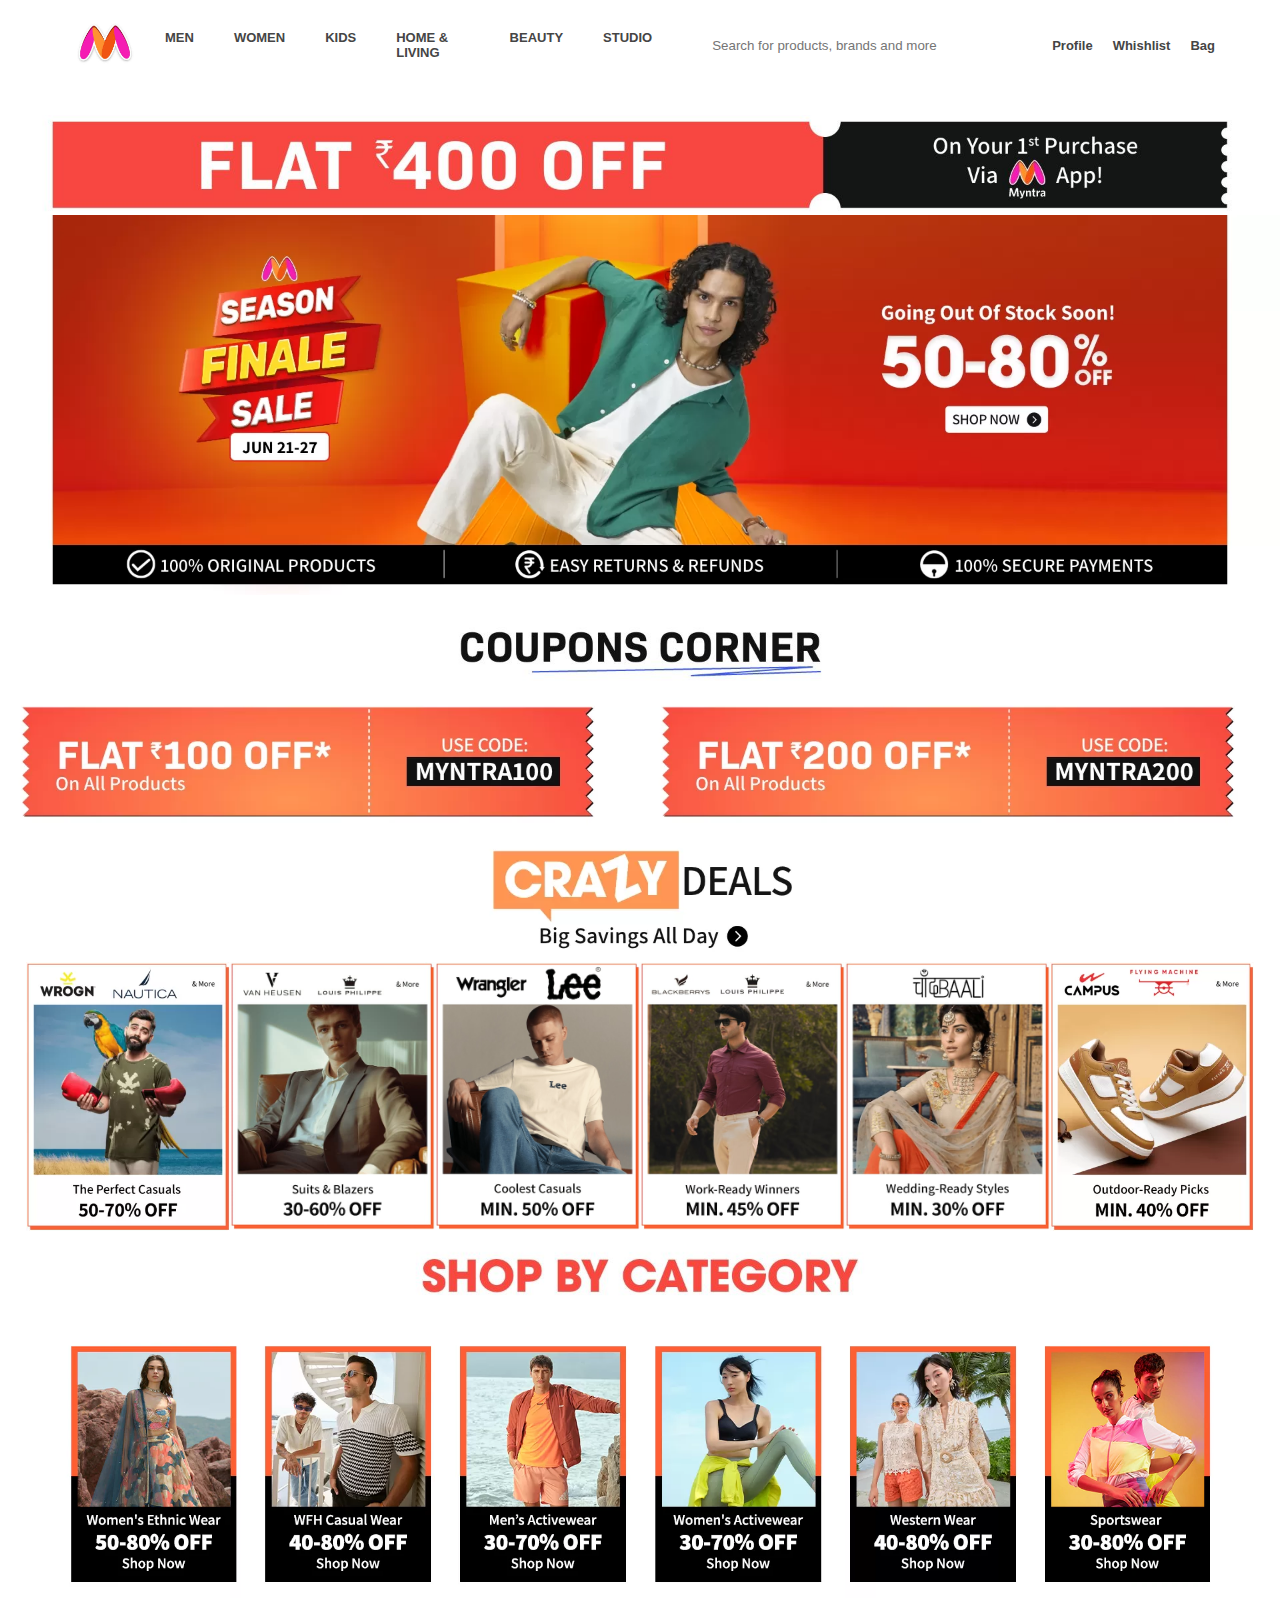
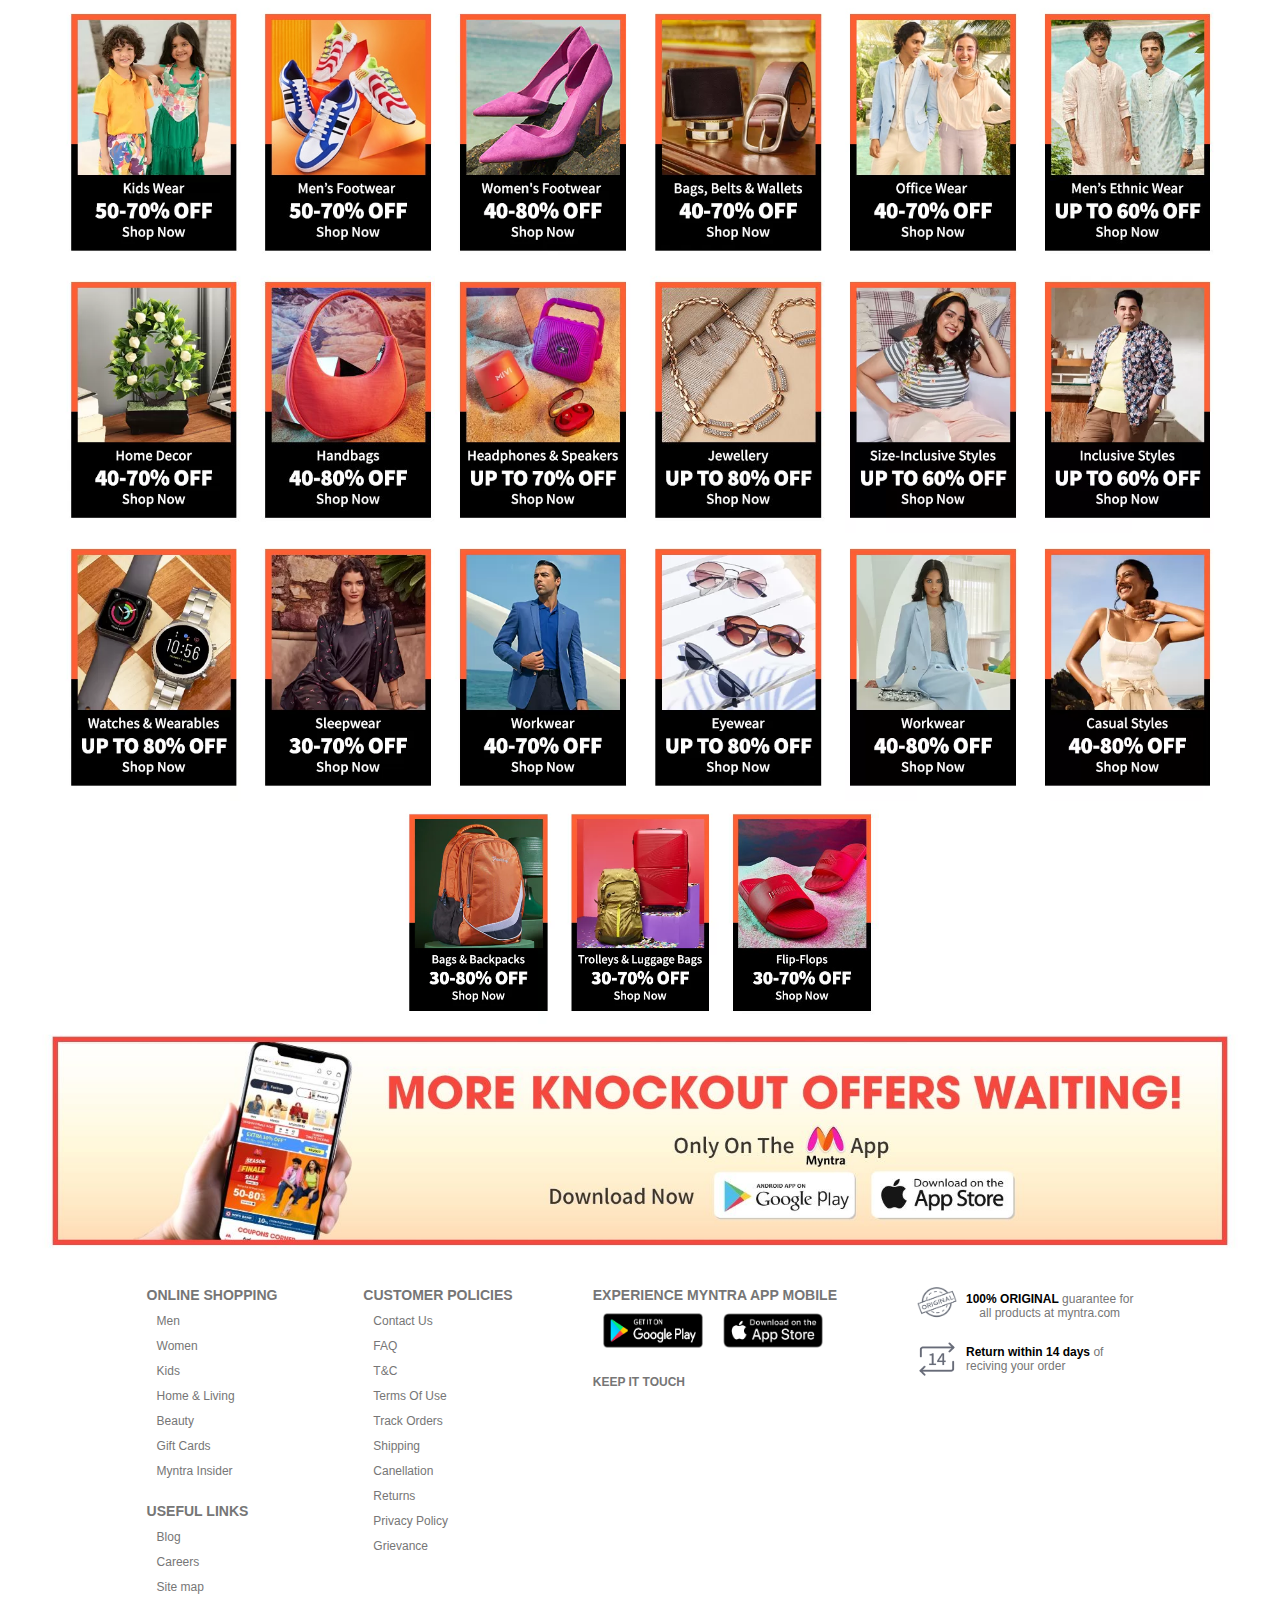
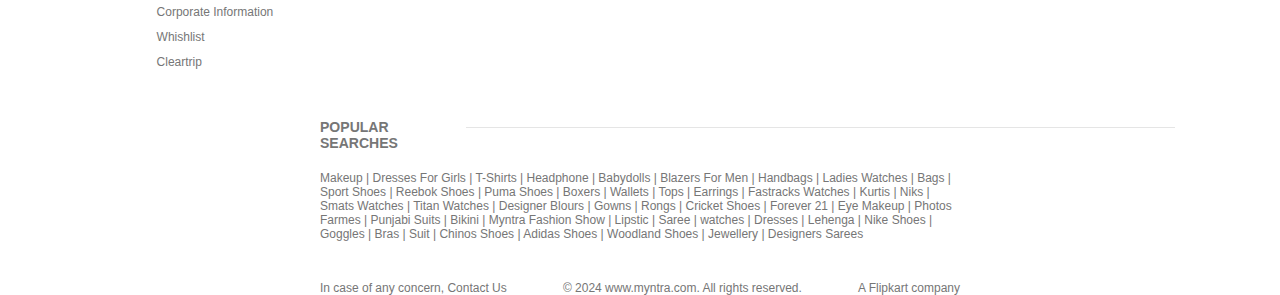
==== index.html @ 192cfa90 "first commit" ====
<html>

<head>
    <title></title>

    <link rel="stylesheet" href="css/style.css" />
    <link rel="stylesheet" href="https://cdnjs.cloudflare.com/ajax/libs/font-awesome/6.5.2/css/all.min.css"
        integrity="sha512-SnH5WK+bZxgPHs44uWIX+LLJAJ9/2PkPKZ5QiAj6Ta86w+fsb2TkcmfRyVX3pBnMFcV7oQPJkl9QevSCWr3W6A=="
        crossorigin="anonymous" referrerpolicy="no-referrer" />
    <style></style>
</head>

<body>
    <div class="main">
        <!-- heading start -->
        <div class="header">
            <div class="myntraicon">
                <img src="images myntra/myntra.jpg" width="60px" />
            </div>
            <div class="nav">
                <ul>
                    <li class="men_option"><a href="index.html">MEN</a>
                        <!-- men option start -->
                        <div class="men_tshirts_option">
                            <div class="men_tshirts_option1">
                            <ul class="option_list1">
                                <li class="size_chart">Topwear</li>
                                <li><a href="man.html">T-shirts</a></li>
                                <li>Casual Shirts</li>
                                <li>Formal Shirts</li>
                                <li>Sweatshiets</li>
                                <li>Sweaters</li>
                                <li>Jackets</li>
                                <li>Blazers & Coats</li>
                                <li>Suits</li>
                                <li>Rain Jackets</li>
                            </ul>

                            <ul class="option_list2">
                                <li class="size_chart">Indian & Festive Wear</li>
                                <li>Kurtas & Kurta Sets</li>
                                <li>Sherwanis</li>
                                <li>Nehru Jackets</li>
                                <li>Dhotis</li>
                            </ul>
                        </div>

                        <div class="men_tshirts_option1">
                            <ul class="option_list1">
                                <li class="size_chart">Bottomwear</li>
                                <li>Jeans</li>
                                <li>Casual Trousers</li>
                                <li>Formal Trousers</li>
                                <li>Shorts</li>
                                <li>Track Pants & Joggers</li>
                            </ul>

                            <ul class="option_list1">
                                <li class="size_chart">Innerwear & Sleepwear</li>
                                <li>Briefs & Trunks</li>
                                <li>Boxers</li>
                                <li>Sleepwear & Loungewear</li>
                                <li>Thermais</li>
                            </ul>
                            <ul class="option_list2">
                                <li class="size_chart">Plus Size</li>
                            </ul>

                        </div>

                        <div class="men_tshirts_option1">
                            <ul class="option_list1">
                                <li class="size_chart">FootWear</li>
                                <li>Casual Shoes</li>
                                <li>Sports hoes</li>
                                <li>Formal Shoes</li>
                                <li>Sneakers</li>
                                <li>Sandals & Floaters</li>
                                <li>Flip Flops</li>
                                <li>Socks</li>
                            </ul>
                            <ul class="option_list2">
                            <li class="size_chart">Personal Care & Grooming</li>
                            <li class="size_chart">Sungtasses & Frames</li>
                            <li class="size_chart">Watches</li>
                        </ul>
                            
                        </div>

                        <div class="men_tshirts_option1">
                            <ul class="option_list1">
                                <li class="size_chart">Sports & Active Wear</li>
                                <li>Sports Shoes</li>
                                <li>Sports Sandals</li>
                                <li>Active T-Shirts</li>
                                <li>Track Pants & Shorts</li>
                                <li>Tracksuits</li>
                                <li>jackets & Sweatshiets</li>
                                <li>Sports Accessories</li>
                                <li>Swimwear</li>
                            </ul>

                            <ul class="option_list2">
                                <li class="size_chart">gadgets</li>
                                <li>Smart Wearalbles</li>
                                <li>Fitness Gadgets</li>
                                <li>Headphone</li>
                                <li>Speakers</li>
                            </ul>
                           
                        </div>
                        <div class="men_tshirts_option1">
                            <ul class="option_list1">
                                <li class="size_chart">Fashion Accessories</li>
                                <li>Wallets</li>
                                <li>Belts</li>
                                <li>Perfumes & Body Mists</li>
                                <li>Trimmers</li>
                                <li>Deodorants</li>
                                <li>Ties,Cufflinks & Pocket Squares</li>
                                <li>Accessory Gift Sets</li>
                                <li>Caps & Hats</li>
                                <li>Mufflers,Scarves & Glovers</li>
                                <li>Phone Cases</li>
                                <li>Rings & Wristwear</li>
                                <li>Helmets</li>
                            </ul>

                            <ul class="option_list2">
                                <li class="size_chart">Bags & Backpacks</li>
                                <li class="size_chart">Luggages & Trollets</li>
                                
                            </ul>
                           
                        </div>

                        </div>





                        <!-- men option end -->

                    </li>
                    <li>WOMEN</li>
                    <li>KIDS</li>
                    <li>HOME & LIVING</li>
                    <li>BEAUTY</li>
                    <li>STUDIO</li>
                </ul>
            </div>
            <div class="search">
                <div><i class="fa-solid fa-magnifying-glass"></i></div>
                <div>
                    <input type="text" placeholder="Search for products, brands and more" />
                </div>
            </div>
            <div class="profile">
                <div>
                    <div><i class="fa-regular fa-user"></i></div>
                    <div>Profile</div>
                </div>
                <div>
                    <div><i class="fa-regular fa-heart"></i></div>
                    <div>Whishlist</div>
                </div>
                <div>
                    <div><i class="fa-solid fa-bag-shopping"></i></div>
                    <div>Bag</div>
                </div>
            </div>
        </div>
        <!-- heading end -->
        <!-- headline start -->
        <div class="headline">

            <img src="images/b70e072d-9110-4256-9724-830b3cab84251718623898350-FLAT-400-Off-on-1st-Purchase-Strip-----7.jpg"
                alt="" width="100%" />


            <img src="image/40d37695-b57b-43ce-a925-d87b74efd3eb1718623745634-DESKTOPMen.webp" alt="" width="100%" />


            <img src="image/\dde45ca3-3735-46e4-847e-815757c0c2d81718179286708-COUPONS-CORNER.jpg" alt=""
                width="100%" />

            <div class="usecode">

                <img src="image/9e451493-fc53-445e-8799-5027c2bf38e41718624179226-MYNTRA100.webp" alt="" width="50%" />

                <img src="image/d52307bd-19fb-430e-858b-05dc98a8896d1718624179250-MYNTRA200.webp" alt="" width="50%" />

            </div>

            <img src="image/faf138ea-7758-4a07-b53b-06cf4efd0fe81718624006349-Crazy-Deals.webp" alt="" width="100%" />
        </div>
        <div class="imgheading">

            <img src="image/96975b25-16c0-48e2-b5cd-fa9a1754cb971717865841970-Wrogn-_nautica.webp" alt="" width="16%" />


            <img src="image/f3b69a2b-bda7-4f4a-bdcd-2ef1e3e6cc7d1718087126250-image_png_1684533839.jpg" alt=""
                width="16%" />

            <img src="image/274fcecc-5ad3-42c3-a86a-25d9fe884dca1717865841506-lee_-_wrangler.jpg" alt="" width="16%" />

            <img src="image/56a13db7-2dca-49ec-996e-92dd4aa6f39a1718087164209-image_png946364045.jpg" alt=""
                width="16%" />

            <img src="image/6da681dc-287a-4939-9a68-3dfb2d8ea6fe1717865842332-chandbaali.jpg" alt="" width="16%" />

            <img src="image/e0bc9822-ab03-495b-b530-bb381b9436df1717865842687-Campus-_Flying_Machine_-_Min_40_off.webp"
                alt="" width="16%" />
        </div>
        <!-- headline end -->
        <!-- category start -->
        <div>
            <img src="image/9cfac75a-bf32-48ee-b1fb-911e7ec967cf1718624006404-Shop-By-Category.jpg" alt=""
                width="100%" />
        </div>
        <!-- category end -->
        <!-- products start -->
        <div class="images_row">



            <img src="image/e08dee2d-0f9b-4fc0-8808-06a422d040801718624757083-Shop-By-Category_HP_02.webp" alt="" />

            <img src="image/8cd106c7-fad6-4fdb-9855-d6d3ac8774231718624757104-Shop-By-Category_HP_03.webp" alt="" />

            <img src="image/59767a44-c969-4ff9-8739-df9d78b4df431718624757126-Shop-By-Category_HP_04.webp" alt="" />

            <img src="image/206a7626-feaa-4e09-9717-8e1095b235031718624757147-Shop-By-Category_HP_05.webp" alt="" />

            <img src="images/0fa78ddd-3776-443c-be34-650fa0fd0bb61718624757168-Shop-By-Category_HP_06.webp" alt="" />

            <img src="images/3c3abd27-1e6f-4890-9d52-51da706f51e81718624757190-Shop-By-Category_HP_07.webp" alt="" />

            <img src="images/ceef51f9-e856-4641-96d3-f8280bc619f61718181892526-Shop-By-Category_HP_14.webp" alt="" />

            <img src="images/3789a7a0-08e8-40a0-9a57-6843d520b9901718181892535-Shop-By-Category_HP_15.jpg" alt="" />

            <img src="images/fba1c8fa-4980-41d7-8eb3-1a079eed2cca1718181892544-Shop-By-Category_HP_16.webp" alt="" />

            <img src="images/142274e6-08c9-4dc7-bf0d-b3254990d1461718181892553-Shop-By-Category_HP_17.webp" alt="" />

            <img src="images/98d6f0a3-51b3-48f8-abd1-139e7f708c0b1718181892562-Shop-By-Category_HP_18.jpg" alt="" />

            <img src="images/cfacbbdd-cc7f-4e02-bd74-51da566fc0fd1718181892571-Shop-By-Category_HP_19 (1).jpg" alt="" />

            <img src="images/8d7d92de-0d7d-46e0-9e25-9c654de6f4531718181892580-Shop-By-Category_HP_20.webp" alt="" />

            <img src="images/e2c3175f-a038-43c5-b331-03821bb0b6c51718181892589-Shop-By-Category_HP_21.jpg" alt="" />

            <img src="images/437660bc-7404-4b9c-aba8-4d7cd6542ede1718181892598-Shop-By-Category_HP_22.webp" alt="" />

            <img src="images/fafaaeb2-1d13-43eb-be9c-7ada7b93e63b1718181892608-Shop-By-Category_HP_23.jpg" alt="" />

            <img src="images/4c695de4-21ee-4d14-a525-f1be0cf09f7e1718181892617-Shop-By-Category_HP_24.webp" alt="" />

            <img src="images/3836ebce-963e-4ac5-8d98-7c6667faca701718181892626-Shop-By-Category_HP_25.webp" alt="" />

            <img src="images/9d73d774-0d8f-46cb-9099-45f1e881bd541718181892635-Shop-By-Category_HP_26.webp" alt="" />

            <img src="images/7f4f1305-da0f-440b-b6b5-ea448849b02b1718181892644-Shop-By-Category_HP_27.webp" alt="" />

            <img src="images/8e037788-54a8-4b9f-865a-f5ec60f80c191718181892653-Shop-By-Category_HP_28.webp" alt="" />

            <img src="images/bf3e5d72-02ed-4d05-9522-e9a61c2d679c1718181892661-Shop-By-Category_HP_29.webp" alt="" />

            <img src="images/9fbeb13b-42a9-4397-ab80-08bb15a7b81e1718181892670-Shop-By-Category_HP_30.webp" alt="" />

            <img src="images/2f7d9855-fcaf-40e6-8374-3d25f2255a0f1718181892679-Shop-By-Category_HP_31.webp" alt="" />

            <img src="images/3e58f925-b8bc-4fd9-9d0d-961dd3ea6b791718181892697-Shop-By-Category_HP_33.webp" alt="" />

            <img src="images/eade9d9e-bf96-4f3a-a332-47f6574fd1b51718181892706-Shop-By-Category_HP_34.webp" alt="" />

            <img src="images/34bde0fe-9de8-477d-8942-77430bc47e991718181892716-Shop-By-Category_HP_35.jpg" alt="" />

        </div>
        <!-- products end -->
        <div>
            <img src="images/cbfd5519-695b-425f-baf2-1a318e5b75121718623628347-App-Install-Banner.jpg" alt=""
                width="100%" />
        </div>
        <!-- ditels start -->
        <div class="ditels">
            <div class="shopping">
                <div>
                    <h3>
                        ONLINE SHOPPING
                    </h3>
                </div>
                <div>
                    <ul>
                        <li>Men</li>
                        <li>Women</li>
                        <li>Kids</li>
                        <li>Home & Living</li>
                        <li>Beauty</li>
                        <li>Gift Cards</li>
                        <li>Myntra Insider</li>
                    </ul>
                </div>
                <div class="link">
                    <div>
                        <h3>
                            USEFUL LINKS
                        </h3>
                    </div>
                    <div>
                        <ul>
                            <li>Blog</li>
                            <li>Careers</li>
                            <li>Site map</li>
                            <li>Corporate Information</li>
                            <li>Whishlist</li>
                            <li>Cleartrip</li>
                        </ul>
                    </div>
                </div>
            </div>
            <div class="Policy">
                <div>
                    <h3>
                        CUSTOMER POLICIES
                    </h3>
                </div>
                <div>
                    <ul>
                        <li>Contact Us</li>
                        <li>FAQ</li>
                        <li>T&C</li>
                        <li>Terms Of Use</li>
                        <li>Track Orders</li>
                        <li>Shipping</li>
                        <li>Canellation</li>
                        <li>Returns</li>
                        <li>Privacy Policy</li>
                        <li>Grievance</li>
                    </ul>
                </div>
            </div>
            <div class="app">
                <div>
                    <h3>
                        EXPERIENCE MYNTRA APP MOBILE
                    </h3>
                </div>
                <div class="appstore">
                    <div><img src="images/80cc455a-92d2-4b5c-a038-7da0d92af33f1539674178924-google_play (1).png" alt="">
                    </div>
                    <div><img src="images/bc5e11ad-0250-420a-ac71-115a57ca35d51539674178941-apple_store (1).png" alt="">
                    </div>
                </div>
                <div class="icon">
                    <div>KEEP IT TOUCH</div>
                    <div>
                        <i class="fa-brands fa-facebook" style="font-size: 20px;"></i>
                        <i class="fa-brands fa-twitter" style="font-size: 20px;"></i>
                        <i class="fa-brands fa-youtube" style="font-size: 20px;"></i>
                        <i class="fa-brands fa-instagram" style="font-size: 20px;"></i>
                    </div>
                </div>
            </div>
            <div>
                <div class="original">
                    <div><img src="menimage/6c3306ca-1efa-4a27-8769-3b69d16948741574602902452-original.png" alt="" width="40px"></div>
                    <div class="text">
                        <b>100% ORIGINAL</b> guarantee for <br>all products at myntra.com 
                    </div>
                </div>
                <div class="return">
                    <div><img src="menimage/becb1b16-86cc-4e78-bdc7-7801c17947831684737106127-Return-Window-image.png" alt="" width="40px"></div>
                    <div class="text">
                        <b>Return within 14 days</b> of <br>reciving your order
                    </div>
                </div>
            </div>
        </div> 
  
        <div class="popular">
            <div class="popularsearch">
                <div>
                <h3 >
                    POPULAR SEARCHES
                </h3>
            </div>
            <div class="line"></div>
            </div>
            <div>
                Makeup | Dresses For Girls | T-Shirts | Headphone | Babydolls | Blazers For Men | Handbags | Ladies Watches | Bags | Sport Shoes | Reebok Shoes | Puma Shoes | Boxers | Wallets | Tops | Earrings | Fastracks Watches | Kurtis | Niks | Smats Watches | 
                Titan Watches | Designer Blours | Gowns | Rongs | Cricket Shoes | Forever 21 | Eye Makeup | Photos Farmes | Punjabi Suits | Bikini | Myntra Fashion Show | Lipstic | Saree |  watches | Dresses  | Lehenga | Nike Shoes | Goggles | Bras | Suit | Chinos Shoes | Adidas Shoes | Woodland Shoes | Jewellery | Designers Sarees  
            </div>
            <div class="flipkart">
               <div>In case of any concern, Contact Us</div>
               <div> © 2024 www.myntra.com. All rights reserved.</div>
               <div>  A Flipkart company</div>
            </div>
        </div>
              <!-- ditels end -->
    </div>
</body>

</html>
---- css/style.css ----
* {
  margin: 0px;
  padding: 0px;
  box-sizing: border-box;
  font-family: "Roboto", sans-serif;
}
a {
  text-decoration: none;
  color: inherit;
}
body {
  background-color: white;
  cursor: pointer;
}
.header {
  width: 100%;
  background-color: white;
  padding: 15px 65px 10px 75px ;
  display: flex;
  justify-content: space-between;
  gap: 30px;
  align-items: center;
  position: sticky;
  z-index: 1;
  top: 0px;
  left: 0px;
}
.nav>ul{
    display: flex;
    list-style: none;
    gap: 40px;
    font-weight: 700;
    font-size: 13px;
    color: rgb(69, 69, 69);
}

.search{
    display: flex;
    width: 30%;
}
.search div{
    margin: 10px;
}
.search input{
    width: 300px;
    border: none;
    outline: none;
}
.profile{
    display: flex;
    text-align: center;
    gap: 20px;
    font-size: 13px;
    color: rgb(69, 69, 69);
}
.profile div{
    font-weight: 700;
}
.headline{
    margin-top: 30px;
}
.usecode{
    display: flex;
    width: 100%;
}


.imgheading{
    display: flex;
    justify-content: center;
    width: 100%;

}
.imgheading img{
    height: 100%;
    transition: 1s;
}
.images_row{
    width: 100%;
    display: flex;
    justify-content: center;
    flex-wrap: wrap;
}
.images_row img{
    width: 16%;
}

 .ditels{
    width: 100%;
    display: flex;
    text-align: left;
    flex-wrap: wrap;
    justify-content: center;
    gap: 80px;
    padding-top: 30px;
    color:rgb(118, 118, 118);
    font-size: 12px;
}  
 .ditels ul li{
    list-style: none;
    padding-top: 1px;
}
  .shopping li{
    margin: 10px;

} 
 .link{
    margin-top: 25px;
} 
 .policy li{
    margin: 10px;
     
}
.appstore{
    width: 230px;
    display: flex;
    justify-content: space-evenly;
}
  .appstore img{
    width: 100px;
    height: 35px;
    margin: 10px;
    justify-content: space-evenly;
    transition: 1s;
} 
 .icon{
    padding-top: 10px;
    font-weight: 600;
}
.icon div{
    padding-top: 7px;
}
.icon i{
    padding-left: 5px;
}
.original{
    display: flex;
    text-align: center;
}
.return{
    display: flex;
    padding-top: 20px;
}
.text{
    padding: 5px 0px 0px 9px ;
}
.text b{
    font-weight: 800;
    color: black;
}
.popular{
    width: 50%;
    display: flex;
    text-align: left;
    flex-wrap: wrap;
    color:rgb(118, 118, 118);
    font-size: 12px;
    margin: auto;
}
.popular div{
    padding-top: 20px;
}
.popularsearch{
    display: flex;
}
.line{
    width: 770px;
    border-top: 1px solid rgb(229, 229, 229);
    position: relative;
    top: 28px;
    left: 7px;
}
.flipkart{
    width: 100%;
    display: flex;
    justify-content: space-between;
}
.middleheader{
  width: 83%;
  margin: auto;
 padding-top: 10px;
 font-size: 12px;
 color:rgb(118, 118, 118);
}
.middleheader div{
    padding: 13px 0px 0px 35px;
    word-spacing: 2px;
}
.middleheader b{
    font-weight: 800;
    color: black;
}
.middle-left{
    margin-left: 50px;
    width: 20%;
}
.filter{
    width: 1575px;
    display: flex;
    border-bottom: 1px solid rgb(212, 212, 212);
}
.filter div b{
    margin-left: -35px;
}
form{
    width: 1474px;
    padding: 0px 20px 15px 180px;
    display: flex;
    color: rgb(0, 0, 0);
    justify-content: space-between;
}
form select{
    color:rgb(118, 118, 118);
}
.Bundle select{
    border: none;
}
.data{
    width: 83%;
    margin: auto;
   font-size: 12px;
   color:black;
   display: flex;
   justify-content: center;
}
.left-data{
    width: 17%;
    height: 1170px;
    border-right:1px solid rgb(212, 212, 212);
    background-color: white;
    position: sticky;
    top: 85px;
    left: 158px;
   
}

.categories{
    padding: 5px 0px 20px 34px;
    word-spacing: 2px;
    border-bottom: 1px solid rgb(212, 212, 212);    
}
.categories div{
padding-top: 10px;
gap: 6px;
}
.brand{
    width: 100%;
    align-items: center;
    display: flex;
    justify-content: space-between;
}
.brand i{
    width: 30px;
    height: 30px;
    text-align: center;
    padding-top: 10px;
    background-color: rgb(245, 245, 245);
    border-radius: 50%;
    font-size: 10px;
    margin-right: 20px;
}
.tshirtscolor{
    display: flex;
}
.black{
    width: 14px;
    height: 14px;
    border-radius: 50px;
    background-color: black;
}
.blue{
    width: 14px;
    height: 14px;
    border-radius: 50px;
    background-color: blue;
}
.white{
    width: 14px;
    height: 14px;
    border-radius: 50px;
    background-color: white;
    border: 1px solid rgb(192, 192, 192);
}
.navyblue{
    width: 14px;
    height: 14px;
    border-radius: 50px;
    background-color: navy;
}
.green{
    width: 14px;
    height: 14px;
    border-radius: 50px;
    background-color: green;
}
.gray{
    width: 14px;
    height: 14px;
    border-radius: 50px;
    background-color:gray;
}
.red{
    width: 14px;
    height: 14px;
    border-radius: 50px;
    background-color: red;
}
.discount{
    padding: 5px 0px 20px 34px;
    word-spacing: 2px;
}
.discount div{
    margin-top: 10px;
    }
 .right_data{
 margin: 25px;
 gap: 50px;
 }
 .right_data img {
    width: 210px;
    height: 280px;
 }
 .img_table{
    width: 100%;
    display: flex;
    gap: 50px;
    padding-bottom:50px ;
 }
 .img_{
    width: 210px;
    color: rgb(136, 136, 136);
 }
 .img_ b{
    font-size: 13px;
    color: black;
 }
 .rate{
    padding-top: 10px;
 }
 .img_ div p{
    padding: 5px 0px 0px 18px;
 }
 .rscut{
    text-decoration:line-through;
 }
 .color{
    color: rgb(255, 160, 125);
 }
 .img_table2{
    width: 100%;
    display: flex;
    gap: 50px;
    padding-bottom:50px ;
 }
 .img_table3{
    width: 100%;
    display: flex;
    gap: 50px;
    padding-bottom:50px ;
 }
 .img_table4{
    width: 100%;
    display: flex;
    gap: 50px;
    padding-bottom:50px ;
 }
 .img_table5{
    width: 100%;
    display: flex;
    gap: 50px;
    padding-bottom:50px ;
 }
 .img_table6{
    width: 100%;
    display: flex;
    gap: 50px;
    padding-bottom:50px ;
 }
 .img_table7{
    width: 100%;
    display: flex;
    gap: 50px;
    padding-bottom:50px ;
 }
 .img_table8{
    width: 100%;
    display: flex;
    gap: 50px;
    padding-bottom:50px ;
 }
 .img_table9{
    width: 100%;
    display: flex;
    gap: 50px;
    padding-bottom:50px ;
 }
 .img_table10{
    width: 100%;
    display: flex;
    gap: 50px;
    padding-bottom:50px ;
    border-bottom:1px solid rgb(212, 212, 212);
 }
 .previous-page{
    width: 500px;
    height: 50px;
    margin: auto;
    /* background-color: aqua; */
    display: flex;
    gap: 50px;
    padding-top: 19px;
    margin-top: 15px;
    font-size: 15px;
    color: rgb(136, 136, 136);
 }
 .page1{
    padding-top: 5px;
 }
.next{
    width: 90px;
    height: 30px;
    border:1px solid rgb(212, 212, 212);
    border-radius: 4px;
    padding: 4px 0px 0px 12px ;
}


 /* details page start  */


.img_name{
    width: 85%;
    margin: auto;
    color: rgb(78, 78, 78);
    font-size: 12px;
    padding: 27px 0px;
    word-spacing: 5px;
}
.img_details{
    display: flex;
    width: 85%;
    margin: auto;
}
.photo_detail{
    width: 60%;
    display: flex;
    gap: 10px;
    flex-wrap: wrap;
}
.tshirt_photo{
    width: 450px;
    height: 610px;
    overflow: hidden;
}
.tshirt_photo img{
    width: 450px;
    height: 610px;
    transition: 0.6s;
    transform: scale(1);
   
}
.tshirt_photo img:hover {
  transform: scale(1.1);
}
.cast_detail{
    width: 40%;
}
.top_part{
    border-bottom:1px solid rgb(201, 201, 201) ;
    padding-bottom: 12px;
}
.tshirt_name{
    padding-bottom: 10px;
    font-size: 20px;
}
.tshirt_name1{
    padding-bottom: 10px;
    font-size: 20px;
    color: rgb(136, 136, 136);
}
.star{
    color: rgb(47 174 47);
    font-size: 12px;
}
.rating{
    width: 145px;
    height: 30px;
    border: 1px solid rgb(225, 225, 225);
    border-radius: 2px;
    font-size: 14px;
    padding: 5px 0px 0px 15px ;
   color:  rgb(136, 136, 136);
}
.rating b{
    color: black;
}
.money{
    font-size: 20px;
    word-spacing: 7px;
    padding: 17px 0px;
    color: rgb(136, 136, 136);
}
.money b{
    color: black;
}
.tshirt_size {
    margin-top: 20px;
padding-right: 10px;
font-size: 15px;
}
.tshirt_size b{
    padding-right: 25px;
  
}
.size_chart{
    color: rgb(234, 46, 109);
    font-size: 12px;
}
.tshirt_size1{
    display: flex;
    gap: 10px;
    padding-top: 10px;
}
.tshirt_size1 li{
    width: 45px;
    height: 45px;
    list-style: none;
    border: 1px solid rgb(201, 201, 201);
    border-radius: 50%;
    text-align: center;
    padding-top: 14px;
    font-size: 12px;
    font-weight: bold;
}
.tshirt_size1 li:last-child{
    color: rgb(151, 151, 151);
    opacity: 0.8;
}
.add_cast{
    display: flex;
    gap: 20px;
    padding: 25px 0px ;
    border-bottom: 1px solid rgb(228, 228, 228) ;
}
.add_bag{
    width: 240px;
    height: 50px;
    background-color: rgb(226, 53, 111);
    border-radius: 5px;
    padding: 16px 0px 0px 60px;
}
.add_wishlist{
    width: 190px;
    height: 50px;
    background-color:white;
    border: 1px solid rgb(201, 201, 201);
    border-radius: 5px;
    padding: 16px 0px 0px 45px;
}
.delivery{
    display: flex;
    font-size: 14px;
    gap: 17px;
    font-weight: 600;
    color: rgb(71, 71, 71);
    padding: 25px 0px;
}
.pincode{
    display: flex;
    width: 200px;
    border: 1px solid rgb(201, 201, 201);
    border-radius: 5px;
    justify-content: space-between;
    font-size: 12px;
    color: rgb(151, 151, 151);
    padding: 11px 6px;
}
.pincode .size_chart{
    color: rgb(234, 46, 109);
}
.pin_taxt{
    padding: 8px 0px 25px 0px ;
    font-size: 14px;
    color: rgb(71, 71, 71);
    line-height: 2;
}
.pin_taxt span{
    font-size: 11px;
}
.offers{
    font-size: 14px;
    word-spacing: 2px;
    color: rgb(42, 42, 42);
}
.best_price{
    font-size: 14px;
    color: rgb(42, 42, 42);
    padding: 20px 0px ;
    line-height: 2;
}
.best_price span{
    color: orange;
}
.terms{
    line-height: 2;
    font-size: 14px;
    color: rgb(42, 42, 42);
    padding-bottom: 25px;
    border-bottom: 1px solid rgb(201, 201, 201);
}
.product_detail{
    font-size: 14px;
    color: rgb(78, 78, 78);
    padding-top: 20px;
    line-height: 2;
    list-style: none;
}
.specifications{
line-height: 3;
border-bottom: 1px solid rgb(201, 201, 201);
}
.fabric{
    display: flex;
    flex-direction: column;
    font-size: 13px;
    padding-bottom: 4px;
    border-bottom:  1px solid rgb(227, 227, 227);
}
.fabric span{
    font-size: 11px;
    color: rgb(151, 151, 151);
}
.type{
    display: flex;
    gap: 60px;
}
.type1{
    width: 40%;
    color: rgb(78, 78, 78);
    padding-top: 6px;
    line-height: 2;
   flex-direction: column;
}
.rating_star{
    font-size: 14px;
    color: rgb(78, 78, 78);
    padding-top: 20px;
}
.rating_details{
    display: flex;
    padding: 20px 0px;
    border-bottom:  1px solid rgb(227, 227, 227);
}
.left_rating{
    
    padding-right: 20px;
}
.left_rating :first-child{
    font-size: 40px;
}
.left_rating :last-child{
    font-size: 13px;
    color: rgb(78, 78, 78);
}
.right_rating{
    padding-left: 30px;
}
.five_star{
    display: flex;
    font-size: 12px;
    color: rgb(159, 159, 159);
    gap: 2px;
}
.line_star{
    width: 100px;
    height: 3px;
    background-color: rgb(237, 237, 237);
    margin-top: 5px;
}
.line_star5{
    width: 70px;
    height: 3px;
    background-color: rgb(47 174 47);
}
.line_star4{
    width: 30px;
    height: 3px;
    background-color: rgb(47 174 47);
}
.line_star3{
    width: 10px;
    height: 3px;
    background-color: rgb(47 174 47);
}
.reviews{
    font-size: 13px;
    display: flex;
    gap: 20px;
}
.love_it{
    width: 25px;
    background-color: rgb(47 174 47);
    color: white;
    font-size: 10px;
    padding-left: 2px;
}
.like_dislike{
    display: flex;
    padding: 20px 5px 0px 30px;
    justify-content: space-between;
}
.like_dislike{
    font-size: 13px;
    color: rgb(159, 159, 159);
    padding-bottom: 20px;
    border-bottom: 1px solid rgb(226, 226, 226) ;
}
.like_dislike i {
    padding-left: 10px;
}
 /* details page start  */





/* men option page start */

.men_option{
    /* padding: 17px 0px ; */
    position: relative;
  
}
.men_tshirts_option{
    width: 1000px;
    height: 400px;
    background-color: rgb(235, 255, 255);
    position: absolute;
    display: flex;
    opacity: 0;
    visibility: hidden;
 }
 .men_tshirts_option1{
    width: 210px;
 }
 .option_list1{
    width: 178px;
    padding: 15px;
    line-height: 20px;
    list-style: none;
    border-bottom: 1px solid rgb(226, 226, 226) ;
    font-weight: normal;
 }
 .option_list2{
    width: 178px;
    padding: 15px;
    line-height: 20px;
    list-style: none;
    font-weight: normal;
 }

 .men_option:hover .men_tshirts_option{
    opacity: 1;
    visibility: visible;
 }
 .option_list1 li:hover{
    font-weight: bold;
 }
 .option_list2 li:hover{
    font-weight: bold;
 }







 /* men option page end */
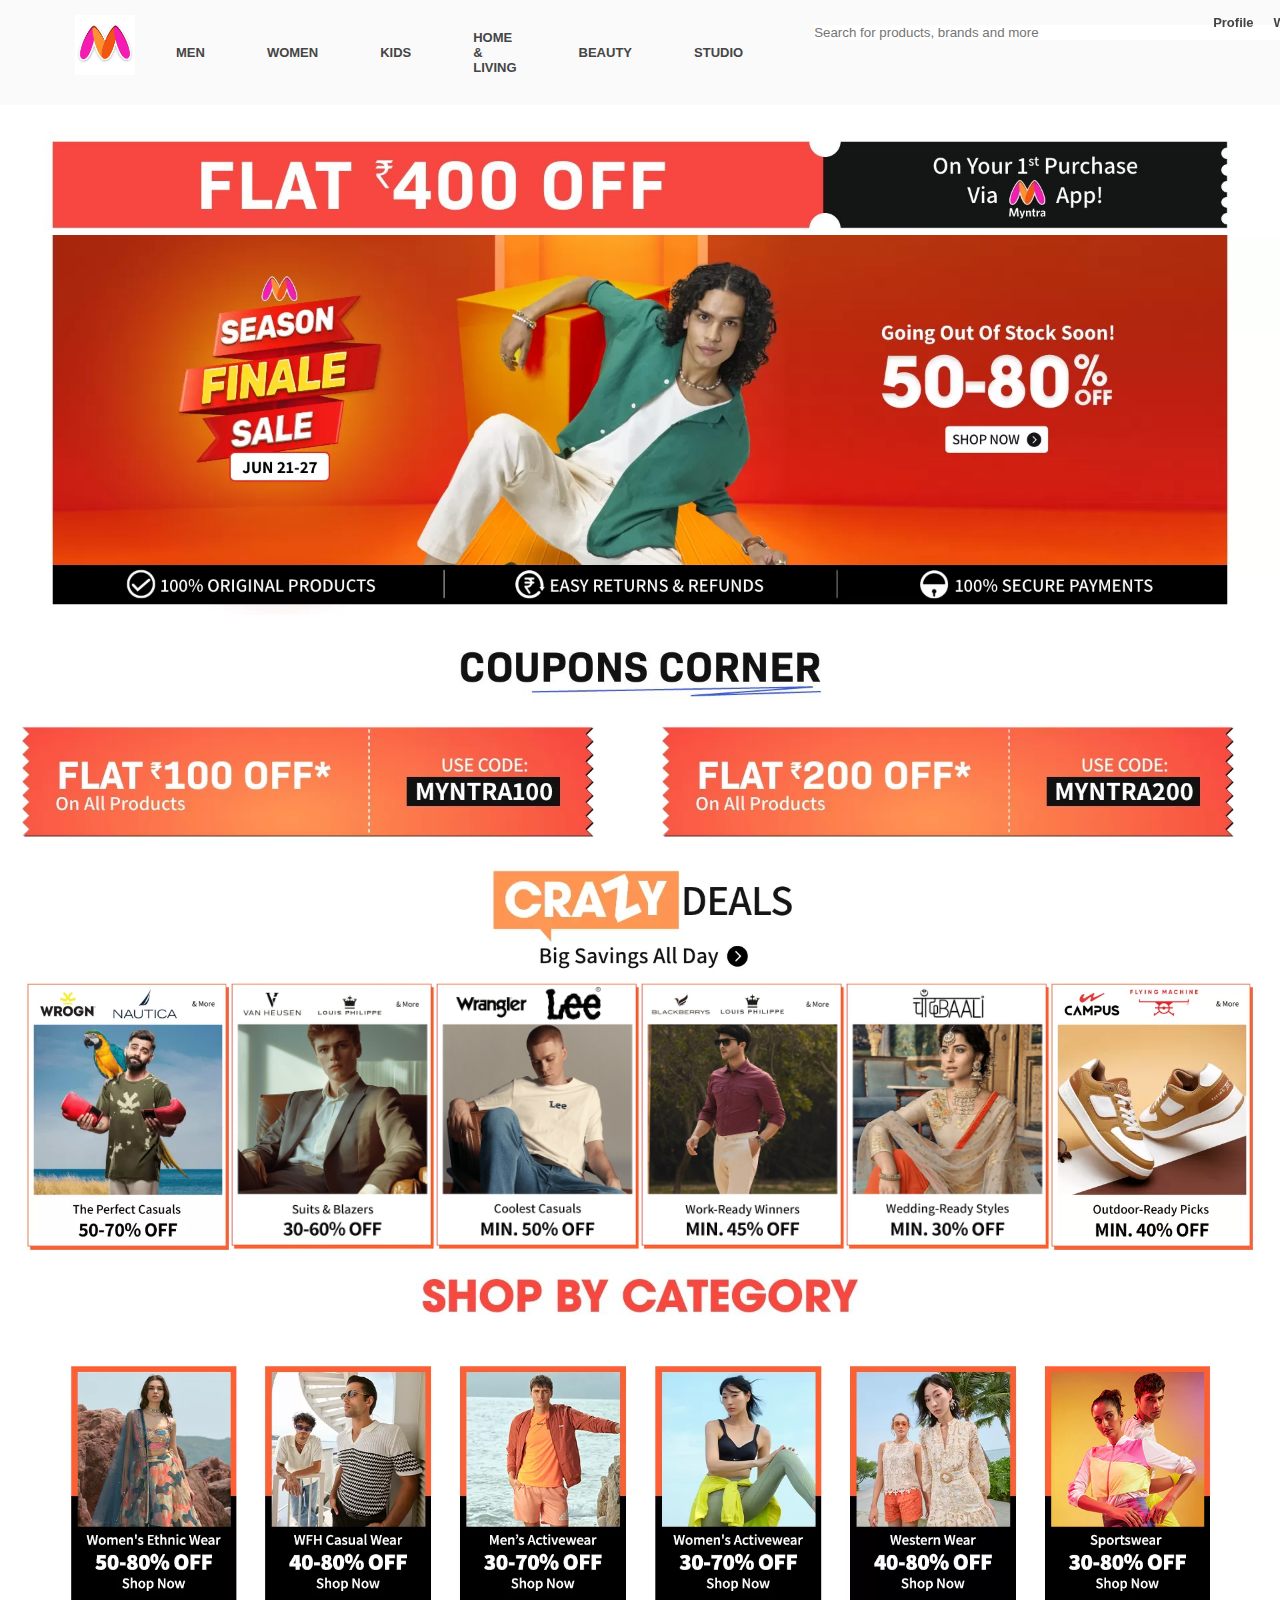
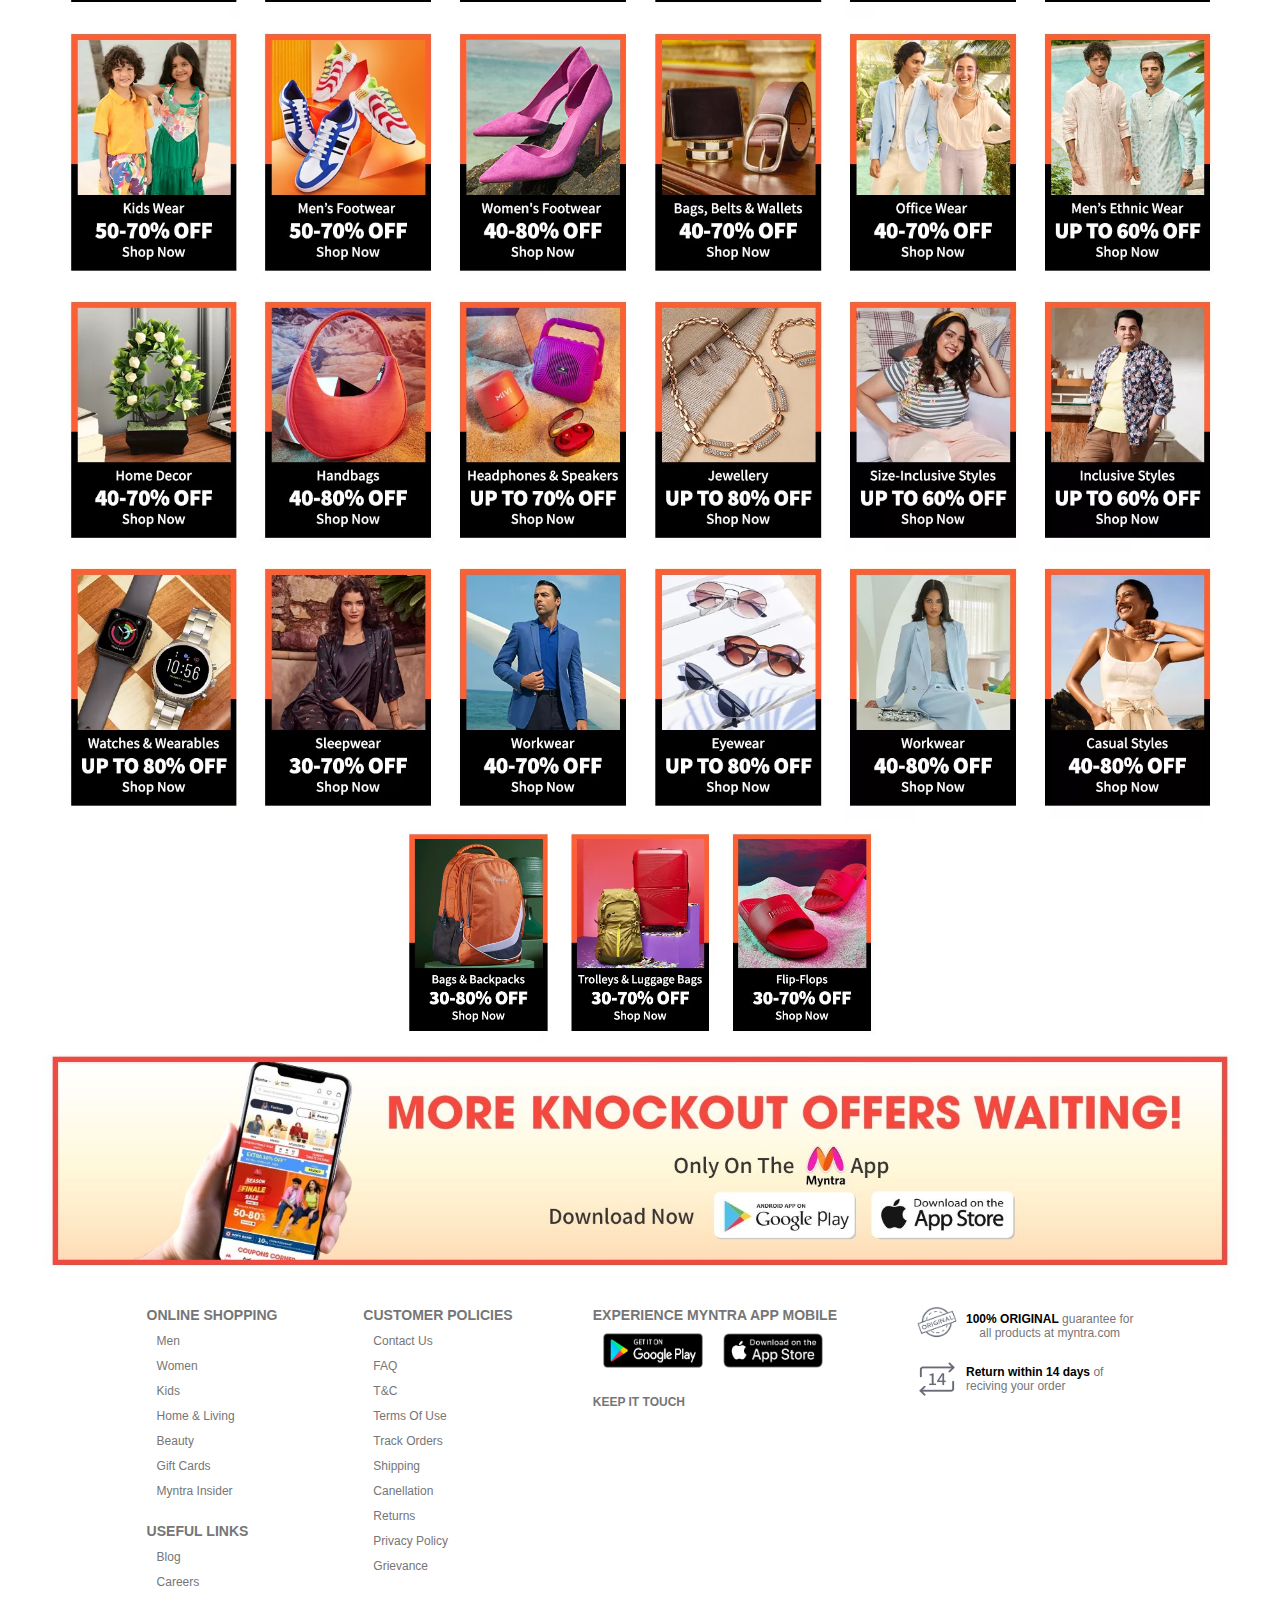
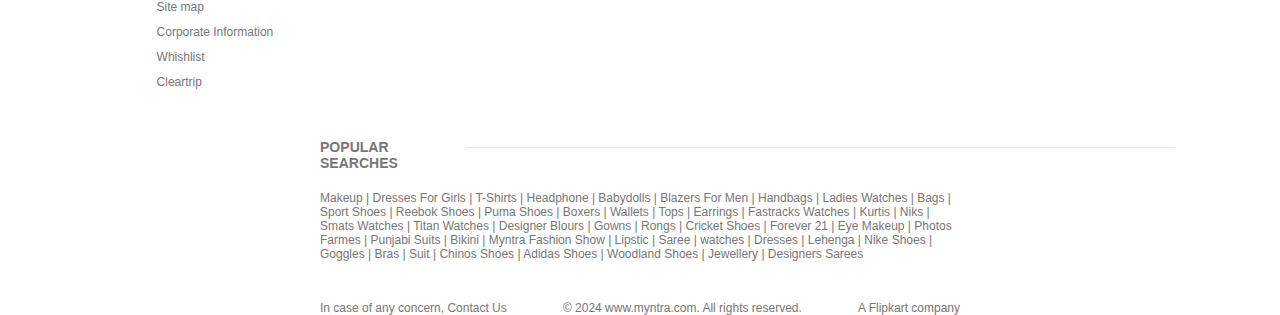
==== commit 99dd8304: "first" ====
--- a/index.html
+++ b/index.html
@@ -1,8 +1,8 @@
 <html>
 
 <head>
-    <title></title>
-
+    <title>Online Shopping for Women,Men,Kids Fashion & Lifestyle-Myntra </title>
+    <link rel="icon" href="images myntra/myntra-removebg-preview.png">
     <link rel="stylesheet" href="css/style.css" />
     <link rel="stylesheet" href="https://cdnjs.cloudflare.com/ajax/libs/font-awesome/6.5.2/css/all.min.css"
         integrity="sha512-SnH5WK+bZxgPHs44uWIX+LLJAJ9/2PkPKZ5QiAj6Ta86w+fsb2TkcmfRyVX3pBnMFcV7oQPJkl9QevSCWr3W6A=="
@@ -15,139 +15,566 @@
         <!-- heading start -->
         <div class="header">
             <div class="myntraicon">
-                <img src="images myntra/myntra.jpg" width="60px" />
+                <a href="index.html"> <img src="images myntra/myntra.jpg" width="60px" /></a>
             </div>
             <div class="nav">
                 <ul>
-                    <li class="men_option"><a href="index.html">MEN</a>
+                    <li class="men_option"><a href="">MEN</a>
                         <!-- men option start -->
                         <div class="men_tshirts_option">
                             <div class="men_tshirts_option1">
-                            <ul class="option_list1">
-                                <li class="size_chart">Topwear</li>
-                                <li><a href="man.html">T-shirts</a></li>
-                                <li>Casual Shirts</li>
-                                <li>Formal Shirts</li>
-                                <li>Sweatshiets</li>
-                                <li>Sweaters</li>
-                                <li>Jackets</li>
-                                <li>Blazers & Coats</li>
-                                <li>Suits</li>
-                                <li>Rain Jackets</li>
-                            </ul>
-
-                            <ul class="option_list2">
-                                <li class="size_chart">Indian & Festive Wear</li>
-                                <li>Kurtas & Kurta Sets</li>
-                                <li>Sherwanis</li>
-                                <li>Nehru Jackets</li>
-                                <li>Dhotis</li>
+                                <ul class="option_list1">
+                                    <li class="men_color"><b>Topwear</b></li>
+                                    <li><a href="man.html">T-shirts</a></li>
+                                    <li>Casual Shirts</li>
+                                    <li>Formal Shirts</li>
+                                    <li>Sweatshiets</li>
+                                    <li>Sweaters</li>
+                                    <li>Jackets</li>
+                                    <li>Blazers & Coats</li>
+                                    <li>Suits</li>
+                                    <li>Rain Jackets</li>
+                                </ul>
+                                <ul class="option_list2">
+                                    <li class="men_color"><b>Indian & Festive Wear</b></li>
+                                    <li>Kurtas & Kurta Sets</li>
+                                    <li>Sherwanis</li>
+                                    <li>Nehru Jackets</li>
+                                    <li>Dhotis</li>
+                                </ul>
+                            </div>
+                            <div class="men_tshirts_option1">
+                                <ul class="option_list1">
+                                    <li class="men_color"><b>Bottomwear</b></li>
+                                    <li>Jeans</li>
+                                    <li>Casual Trousers</li>
+                                    <li>Formal Trousers</li>
+                                    <li>Shorts</li>
+                                    <li>Track Pants & Joggers</li>
+                                </ul>
+                                <ul class="option_list1">
+                                    <li class="men_color"><b>Innerwear & Sleepwear</b></li>
+                                    <li>Briefs & Trunks</li>
+                                    <li>Boxers</li>
+                                    <li>Sleepwear & Loungewear</li>
+                                    <li>Thermais</li>
+                                </ul>
+                                <ul class="option_list2">
+                                    <li class="men_color"><b>Plus Size</b></li>
+                                </ul>
+                            </div>
+                            <div class="men_tshirts_option1">
+                                <ul class="option_list1">
+                                    <li class="men_color"><b>FootWear</b></li>
+                                    <li>Casual Shoes</li>
+                                    <li>Sports hoes</li>
+                                    <li>Formal Shoes</li>
+                                    <li>Sneakers</li>
+                                    <li>Sandals & Floaters</li>
+                                    <li>Flip Flops</li>
+                                    <li>Socks</li>
+                                </ul>
+                                <ul class="option_list2">
+                                    <li class="men_color"><b>Personal Care & Grooming</b></li>
+                                </ul>
+                                <ul class="option_list2">
+                                    <li class="men_color"><b>Sungtasses & Frames</b></li>
+                                </ul>
+                                <ul class="option_list2">
+                                    <li class="men_color"><b>Watches</b></li>
+                                </ul>
+                            </div>
+                            <div class="men_tshirts_option1">
+                                <ul class="option_list1">
+                                    <li class="men_color"><b>Sports & Active Wear</b></li>
+                                    <li>Sports Shoes</li>
+                                    <li>Sports Sandals</li>
+                                    <li>Active T-Shirts</li>
+                                    <li>Track Pants & Shorts</li>
+                                    <li>Tracksuits</li>
+                                    <li>jackets & Sweatshiets</li>
+                                    <li>Sports Accessories</li>
+                                    <li>Swimwear</li>
+                                </ul>
+                                <ul class="option_list2">
+                                    <li class="men_color"><b>gadgets</b></li>
+                                    <li>Smart Wearalbles</li>
+                                    <li>Fitness Gadgets</li>
+                                    <li>Headphone</li>
+                                    <li>Speakers</li>
+                                </ul>
+                            </div>
+                            <div class="men_tshirts_option1">
+                                <ul class="option_list1">
+                                    <li class="men_color"><b>Fashion Accessories</b></li>
+                                    <li>Wallets</li>
+                                    <li>Belts</li>
+                                    <li>Perfumes & Body Mists</li>
+                                    <li>Trimmers</li>
+                                    <li>Deodorants</li>
+                                    <li>Ties,Cufflinks & Pocket Squares</li>
+                                    <li>Accessory Gift Sets</li>
+                                    <li>Caps & Hats</li>
+                                    <li>Mufflers,Scarves & Glovers</li>
+                                    <li>Phone Cases</li>
+                                    <li>Rings & Wristwear</li>
+                                    <li>Helmets</li>
+                                </ul>
+                                <ul class="option_list2">
+                                    <li class="men_color"><b>Bags & Backpacks</b></li>
+                                </ul>
+                                <ul class="option_list2">
+                                    <li class="men_color"><b>Luggages & Trollets</b></li>
+                                </ul>
+                            </div>
+                        </div>
+                        <!-- men option end -->
+                    </li>
+                    <li class="men_option"><a href="">WOMEN</a>
+                        <div class="men_tshirts_option">
+                            <div class="men_tshirts_option1">
+                                <ul class="option_list1">
+                                    <li class="women_color"><b>Indian & Fusion Wear</b></li>
+                                    <li><a href="">Kurtas & Suits</a></li>
+                                    <li>Sarees</li>
+                                    <li>Ethnic Wear</li>
+                                    <li>Leggings, Salwers & Churidars</li>
+                                    <li>Skirts & Palazzos</li>
+                                    <li>Dress Materials</li>
+                                    <li>Lehengs Cholis</li>
+                                    <li>Dupatta & Shawls</li>
+                                    <li>Jackets</li>
+                                </ul>
+                                <ul class="option_list2">
+                                    <li class="women_color"><b>Belts, Scarves & More</b></li>
+                                </ul>
+                                <ul class="option_list2">
+                                    <li class="women_color"><b>Watches & Wearalbles</b></li>
+                                </ul>
+                            </div>
+                            <div class="men_tshirts_option1">
+                                <ul class="option_list1">
+                                    <li class="women_color"><b>Western Wear</b></li>
+                                    <li>Dresses</li>
+                                    <li>Tops</li>
+                                    <li>Tshirts</li>
+                                    <li>Jeans</li>
+                                    <li>Trousers & Capris</li>
+                                    <li>Shorts & Skirts</li>
+                                    <li>Co-ords</li>
+                                    <li>Playsuits</li>
+                                    <li>Jumpsuits</li>
+                                    <li>Shrugs</li>
+                                    <li>Sweaters&Sweatshiets</li>
+                                    <li>Jackets & Coats</li>
+                                    <li>Blazers & Waistcoats</li>
+                                </ul>
+                                <ul class="option_list2">
+                                    <li class="women_color"><b>Plus Size</b></li>
+                                </ul>
+                            </div>
+                            <div class="men_tshirts_option1">
+                                <ul class="option_list2">
+                                    <li class="women_color"><b>Maternity</b></li>
+                                </ul>
+                                <ul class="option_list2">
+                                    <li class="women_color"><b>Sunglasses & Frames</b></li>
+                                </ul>
+                                <ul class="option_list1">
+                                    <li class="women_color"><b>FootWear</b></li>
+                                    <li>Flats</li>
+                                    <li>Casual Shoes</li>
+                                    <li>Heels</li>
+                                    <li>Boots</li>
+                                    <li>Sports Shoes & Floaters</li>
+                                </ul>
+                                <ul class="option_list2">
+                                    <li class="women_color"><b>Sports & Active Wear</b></li>
+                                    <li>Clothing</li>
+                                    <li>Footwear</li>
+                                    <li>sports Accessories</li>
+                                    <li>Sports Equipment</li>
+                                </ul>
+                            </div>
+                            <div class="men_tshirts_option1">
+                                <ul class="option_list1">
+                                    <li class="women_color"><b>Lingerie & Sleepwear</b></li>
+                                    <li>Bra</li>
+                                    <li>Briefs</li>
+                                    <li>Shapewear</li>
+                                    <li>Sleepwear & Loungewear</li>
+                                    <li>Swimwear</li>
+                                    <li>Camisoles & Thermals</li>
+                                </ul>
+                                <ul class="option_list2">
+                                    <li class="women_color"><b>Beauty & Personal Care</b></li>
+                                    <li>Makeup</li>
+                                    <li>Skincare</li>
+                                    <li>Premium Beauty</li>
+                                    <li>Lipstic</li>
+                                    <li>Fragrances</li>
+                                </ul>
+                            </div>
+                            <div class="men_tshirts_option1">
+                                <ul class="option_list1">
+                                    <li class="women_color"><b>Gadgets</b></li>
+                                    <li>Smart Wearalbles</li>
+                                    <li>Fitness Gadgets</li>
+                                    <li>Headphones</li>
+                                    <li>Speakers</li>
+                                </ul>
+                                <ul class="option_list1">
+                                    <li class="women_color"><b>Jewellery</b></li>
+                                    <li>Fashion Jewellery</li>
+                                    <li>Fine Jewellery</li>
+                                    <li>Earrings</li>
+                                </ul>
+                                <ul class="option_list2">
+                                    <li class="women_color"><b>Backpacks</b></li>
+                                </ul>
+                                <ul class="option_list2">
+                                    <li class="women_color"><b>Handbags,Bags & Wallets</b></li>
+                                </ul>
+                                <ul class="option_list2">
+                                    <li class="women_color"><b>Luggages & Trolleets</b></li>
+                                </ul>
+                            </div>
+                        </div>
+                    </li>
+                    <li class="men_option"><a href="">KIDS</a>
+                        <div class="men_tshirts_option">
+                            <div class="men_tshirts_option1">
+                                <ul class="option_list2">
+                                    <li class="kids_color"><b>Boys Clothing</b></li>
+                                    <li><a href="">T-shirts</a></li>
+                                    <li>Shirts</li>
+                                    <li>Shorts</li>
+                                    <li>Jeans</li>
+                                    <li>Trousers</li>
+                                    <li>Clothing Sets</li>
+                                    <li>Ethnic Wear</li>
+                                    <li>Track Pants & Pyjamas</li>
+                                    <li>Jacket, Sweater & Sweatshiets</li>
+                                    <li>Party Wear</li>
+                                    <li>Innerwear & Thermals</li>
+                                    <li>Nightwear & Loungewear</li>
+                                    <li>Value Packs</li>
+                                </ul>
+                            </div>
+                            <div class="men_tshirts_option1">
+                                <ul class="option_list2">
+                                    <li class="kids_color"><b>Girls Clothing</b></li>
+                                    <li>Dresses</li>
+                                    <li>Tops</li>
+                                    <li>Tshirts</li>
+                                    <li>Clothing Sets</li>
+                                    <li>Lehenga choli</li>
+                                    <li>Kurta Sets</li>
+                                    <li>Party wear</li>
+                                    <li>Dungarees & Jumpsuit</li>
+                                    <li>Skirts & Shorts</li>
+                                    <li>Tights & Leggings</li>
+                                    <li>Jeans,Trousers & Capris</li>
+                                    <li>Jackets,Sweater & Sweatshiets</li>
+                                    <li>Innerwear & Thermals</li>
+                                    <li>Nightwear & Loungewear</li>
+                                    <li>Value Packs</li>
+                                </ul>
+                            </div>
+                            <div class="men_tshirts_option1">
+                                <ul class="option_list1">
+                                    <li class="kids_color"><b>Footwear</b></li>
+                                    <li>Casual Shoes</li>
+                                    <li>Flipflops</li>
+                                    <li>Sports Shoes</li>
+                                    <li>Flats</li>
+                                    <li>Sandals</li>
+                                    <li>Heels</li>
+                                    <li>School Shoes</li>
+                                    <li>Socks</li>
+                                </ul>
+                                <ul class="option_list2">
+                                    <li class="kids_color"><b>Toys & Games</b></li>
+                                    <li>Learning & Development</li>
+                                    <li>Activity Toys</li>
+                                    <li>Soft Toys</li>
+                                    <li>Action Figure / Play set</li>
+                                </ul>
+                            </div>
+                            <div class="men_tshirts_option1">
+                                <ul class="option_list1">
+                                    <li class="kids_color"><b>Infants</b></li>
+                                    <li>Bodysuits</li>
+                                    <li>Rompers & Sleepsuits</li>
+                                    <li>Clothing Sets</li>
+                                    <li>Tshirts & Tops</li>
+                                    <li>Dresses</li>
+                                    <li>Bottom wear</li>
+                                    <li>Winter Wear</li>
+                                    <li>Innerwear & Sleepwear</li>
+                                    <li>Infant Care</li>
+                                </ul>
+                                <ul class="option_list2">
+                                    <li class="kids_color"><b>Home & Bath</b></li>
+                                </ul>
+                                <ul class="option_list2">
+                                    <li class="kids_color"><b>Personal Care</b></li>
+                                </ul>
+                            </div>
+                            <div class="men_tshirts_option1">
+                                <ul class="option_list1">
+                                    <li class="kids_color"><b>Kids Accessories</b></li>
+                                    <li>Bags & Backpacks</li>
+                                    <li>Watches</li>
+                                    <li>Jewellery & Hair Accessory</li>
+                                    <li>Sunglasses</li>
+                                    <li>Masks & Protective Gears</li>
+                                    <li>Caps & Hats</li>
+                                </ul>
+                                <ul class="option_list2">
+                                    <li class="kids_color"><b>Brands</b></li>
+                                    <li>H&M</li>
+                                    <li>Max Kids</li>
+                                    <li>Pantaloons</li>
+                                    <li>United Colors Of Benetton Kids</li>
+                                    <li>YK</li>
+                                    <li>U.S.Polo Assn.Kids</li>
+                                    <li>Mothercare</li>
+                                    <li>HRX</li>
+                                </ul>
+                            </div>
+                        </div>
+                    </li>
+                    <li class="men_option"><a href="">HOME & LIVING</a>
+                        <div class="men_tshirts_option">
+                            <div class="men_tshirts_option1">
+                                <ul class="option_list1">
+                                    <li class="home_color"><b>Bed Linen & Furnishing</b></li>
+                                    <li>Bed Runners</li>
+                                    <li>Mattress Protectors</li>
+                                    <li>Bedsheets</li>
+                                    <li>Bedding Sets</li>
+                                    <li>Blankets, Quilts & Dohars</li>
+                                    <li>Pillows & Pillow Covers</li>
+                                    <li>Bed Covers</li>
+                                    <li>Diwan Sets</li>
+                                    <li>Chair Pads & Covers</li>
+                                    <li>Sofa Covers</li>
+                                </ul>
+                                <ul class="option_list2">
+                                    <li class="home_color"><b>Flooring</b></li>
+                                    <li>Floor Runners</li>
+                                    <li>Carpets</li>
+                                    <li>Floor Mats & Dhurries</li>
+                                    <li>Door Mats</li>
+                                </ul>
+                            </div>
+                            <div class="men_tshirts_option1">
+                                <ul class="option_list1">
+                                    <li class="home_color"><b>Bath</b></li>
+                                    <li>Bath Towels</li>
+                                    <li>Hand & Face Towels</li>
+                                    <li>Beach Towels</li>
+                                    <li>Towels Set</li>
+                                    <li>Bath Rugs</li>
+                                    <li>Bath Robes</li>
+                                    <li>Bathroom Accessories</li>
+                                    <li>Shower Curtains</li>
+                                </ul>
+                                <ul class="option_list2">
+                                    <li class="home_color"><b>Lamps & Lighting</b></li>
+                                    <li>Floor Lamps</li>
+                                    <li>Ceiling Lamps</li>
+                                    <li>Table Lamps</li>
+                                    <li>Wall Lamps</li>
+                                    <li>Outdoor Lamps</li>
+                                    <li>String Lights</li>
+                                </ul>
+                            </div>
+                            <div class="men_tshirts_option1">
+                                <ul class="option_list1">
+                                    <li class="home_color"><b>Home Décor</b></li>
+                                    <li>Plants & Planters</li>
+                                    <li>Aromas & Candles</li>
+                                    <li>Clocks</li>
+                                    <li>Mirrors</li>
+                                    <li>Wall Décor</li>
+                                    <li>Festive Decor</li>
+                                    <li>Pooja Essentials</li>
+                                    <li>Wall Shelves</li>
+                                    <li>Fountains</li>
+                                    <li>Showpieces & Vases</li>
+                                    <li>Ottoman</li>
+                                </ul>
+                                <ul class="option_list2">
+                                    <li class="home_color"><b>Cushions & Cushion Covers</b></li>
+                                </ul>
+                                <ul class="option_list2">
+                                    <li class="home_color"><b> Curtains</b></li>
+                                </ul>
+                            </div>
+                            <div class="men_tshirts_option1">
+                                <ul class="option_list1">
+                                    <li class="home_color"><b>Home Gift Sets</b></li>
+                                    <li>Kitchen & Table</li>
+                                    <li>Table Runners</li>
+                                    <li>Dinnerware & Serveware</li>
+                                    <li>Cups and Mugs</li>
+                                    <li>Bakeware & Cookware</li>
+                                    <li>Kitchen Storage & Tools</li>
+                                    <li>Bar & Drinkware</li>
+                                    <li>Table Covers & Furnishings</li>
+                                </ul>
+                                <ul class="option_list2">
+                                    <li class="home_color"><b>Storage</b></li>
+                                    <li>Bins</li>
+                                    <li>Hangers</li>
+                                    <li>Organisers</li>
+                                    <li>Hooks & Holders</li>
+                                    <li>Laundry Bags</li>
+                                </ul>
+                            </div>
+                            <div class="men_tshirts_option1">
+                                <ul class="option_list2">
+                                    <li class="home_color"><b>Brands</b></li>
+                                    <li>H&M</li>
+                                    <li>Marks & Spencer</li>
+                                    <li>Home Centre</li>
+                                    <li>Spaces</li>
+                                    <li>D'Decor</li>
+                                    <li>Story@Home</li>
+                                    <li>Pure Home & Living</li>
+                                    <li>Swayam</li>
+                                    <li>Raymond Home</li>
+                                    <li>Maspar</li>
+                                    <li>My Trident</li>
+                                    <li>Cortina</li>
+                                    <li>Random</li>
+                                    <li>Ellementry</li>
+                                    <li>ROMEE</li>
+                                    <li>SEJ by Nisha Gupta</li>
+                                </ul>
+                            </div>
+                        </div>
+                    </li>
+                    <li class="men_option"><a href="">BEAUTY</a>
+                        <div class="men_tshirts_option">
+                            <div class="men_tshirts_option1">
+                                <ul class="option_list2">
+                                    <li class="beauty_color"><b>Makeup</b></li>
+                                    <li>Lipstick</li>
+                                    <li>Lip Gloss</li>
+                                    <li>Lip Liner</li>
+                                    <li>Mascara</li>
+                                    <li>Eyeliner</li>
+                                    <li>Kajal</li>
+                                    <li>Eyeshadow</li>
+                                    <li>Foundation</li>
+                                    <li>Primer</li>
+                                    <li>Concealer</li>
+                                    <li>Compact</li>
+                                    <li>Nail Polish</li>
+                                </ul>
+                            </div>
+                            <div class="men_tshirts_option1">
+                                <ul class="option_list1">
+                                    <li class="beauty_color"><b>Skincare, Bath & Body</b></li>
+                                    <li>Face Moisturiser</li>
+                                    <li>Cleanser</li>
+                                    <li>Masks & Peel</li>
+                                    <li>Sunscreen</li>
+                                    <li>Serum</li>
+                                    <li>Face Wash</li>
+                                    <li>Eye Cream</li>
+                                    <li>Lip Balm</li>
+                                    <li>Body Lotion</li>
+                                    <li>Body Wash</li>
+                                    <li>Body Scrub</li>
+                                    <li>Hand Cream</li>
+                                </ul>
+                                <ul class="option_list2">
+                                    <li class="beauty_color"><b>Baby Care</b></li>
+                                </ul>
+                                <ul class="option_list2">
+                                    <li class="beauty_color"><b>Masks</b></li>
+                                </ul>
+                            </div>
+                            <div class="men_tshirts_option1">
+                                <ul class="option_list1">
+                                    <li class="beauty_color"><b>Haircare</b></li>
+                                    <li>Shampoo</li>
+                                    <li>Conditioner</li>
+                                    <li>Hair Cream</li>
+                                    <li>Hair Oil</li>
+                                    <li>Hair Gel</li>
+                                    <li>Hair Color</li>
+                                    <li>Hair Serum</li>
+                                    <li>Hair Accessory</li>
+                                </ul>
+                                <ul class="option_list2">
+                                    <li class="beauty_color"><b>Fragrances</b></li>
+                                    <li>Perfume</li>
+                                    <li>Deodorant</li>
+                                    <li>Body Mist</li>
+                                </ul>
+                            </div>
+                            <div class="men_tshirts_option1">
+                                <ul class="option_list1">
+                                    <li class="beauty_color"><b>Appliances</b></li>
+                                    <li>Hair Straightener</li>
+                                    <li>Hair Dryer</li>
+                                    <li>Epilator</li>
+                                </ul>
+                                <ul class="option_list1">
+                                    <li class="beauty_color"><b>Men's Grooming</b></li>
+                                    <li>Trimmers</li>
+                                    <li>Beard Oil</li>
+                                    <li>Hair Wax</li>
+                                </ul>
+                                <ul class="option_list1">
+                                    <li class="beauty_color"><b>Beauty Gift & Makeup Set</b></li>
+                                    <li>Beauty Gift</li>
+                                    <li>Makeup Kit</li>
+                                </ul>
+                                <ul class="option_list2">
+                                    <li class="beauty_color"><b>Premium Beauty</b></li>
+                                </ul>
+                                <ul class="option_list2">
+                                    <li class="beauty_color"><b>Wellness & Hygiene</b></li>
+                                </ul>
+                            </div>
+                            <div class="men_tshirts_option1">
+                                <ul class="option_list2">
+                                    <li class="beauty_color"><b>Top Brands</b></li>
+                                    <li>Lakme</li>
+                                    <li>Maybelline</li>
+                                    <li>Loreal</li>
+                                    <li>Philips</li>
+                                    <li>Bath & Body Works</li>
+                                    <li>THE BODY SHOP</li>
+                                    <li>Biotique</li>
+                                    <li>Mamaearth</li>
+                                    <li>MCaffeine</li>
+                                    <li>Nivea</li>
+                                    <li>Lotus Herbals</li>
+                                    <li>LOreal Professionnel</li>
+                                    <li>KAMA AYURVEDA</li>
+                                    <li>M.A.C</li>
+                                    <li>Forest Essentials</li>
+                                </ul>
+                            </div>
+                        </div>
+                    </li>
+                    <li class="men_option"><a href="">STUDIO</a>
+                        <div class="studio-part">
+                            <ul>
+                                <li><img src="image/studio-logo-new.svg" alt=""></li>
+                                <li>Your daily inspiration for everything fashion</li>
+                                <li><img src="image/sudio-nav-banner.png" alt=""></li>
+                                <li>EXPLORE STUDIO > </li>
                             </ul>
                         </div>
-
-                        <div class="men_tshirts_option1">
-                            <ul class="option_list1">
-                                <li class="size_chart">Bottomwear</li>
-                                <li>Jeans</li>
-                                <li>Casual Trousers</li>
-                                <li>Formal Trousers</li>
-                                <li>Shorts</li>
-                                <li>Track Pants & Joggers</li>
-                            </ul>
-
-                            <ul class="option_list1">
-                                <li class="size_chart">Innerwear & Sleepwear</li>
-                                <li>Briefs & Trunks</li>
-                                <li>Boxers</li>
-                                <li>Sleepwear & Loungewear</li>
-                                <li>Thermais</li>
-                            </ul>
-                            <ul class="option_list2">
-                                <li class="size_chart">Plus Size</li>
-                            </ul>
-
-                        </div>
-
-                        <div class="men_tshirts_option1">
-                            <ul class="option_list1">
-                                <li class="size_chart">FootWear</li>
-                                <li>Casual Shoes</li>
-                                <li>Sports hoes</li>
-                                <li>Formal Shoes</li>
-                                <li>Sneakers</li>
-                                <li>Sandals & Floaters</li>
-                                <li>Flip Flops</li>
-                                <li>Socks</li>
-                            </ul>
-                            <ul class="option_list2">
-                            <li class="size_chart">Personal Care & Grooming</li>
-                            <li class="size_chart">Sungtasses & Frames</li>
-                            <li class="size_chart">Watches</li>
-                        </ul>
-                            
-                        </div>
-
-                        <div class="men_tshirts_option1">
-                            <ul class="option_list1">
-                                <li class="size_chart">Sports & Active Wear</li>
-                                <li>Sports Shoes</li>
-                                <li>Sports Sandals</li>
-                                <li>Active T-Shirts</li>
-                                <li>Track Pants & Shorts</li>
-                                <li>Tracksuits</li>
-                                <li>jackets & Sweatshiets</li>
-                                <li>Sports Accessories</li>
-                                <li>Swimwear</li>
-                            </ul>
-
-                            <ul class="option_list2">
-                                <li class="size_chart">gadgets</li>
-                                <li>Smart Wearalbles</li>
-                                <li>Fitness Gadgets</li>
-                                <li>Headphone</li>
-                                <li>Speakers</li>
-                            </ul>
-                           
-                        </div>
-                        <div class="men_tshirts_option1">
-                            <ul class="option_list1">
-                                <li class="size_chart">Fashion Accessories</li>
-                                <li>Wallets</li>
-                                <li>Belts</li>
-                                <li>Perfumes & Body Mists</li>
-                                <li>Trimmers</li>
-                                <li>Deodorants</li>
-                                <li>Ties,Cufflinks & Pocket Squares</li>
-                                <li>Accessory Gift Sets</li>
-                                <li>Caps & Hats</li>
-                                <li>Mufflers,Scarves & Glovers</li>
-                                <li>Phone Cases</li>
-                                <li>Rings & Wristwear</li>
-                                <li>Helmets</li>
-                            </ul>
-
-                            <ul class="option_list2">
-                                <li class="size_chart">Bags & Backpacks</li>
-                                <li class="size_chart">Luggages & Trollets</li>
-                                
-                            </ul>
-                           
-                        </div>
-
-                        </div>
-
-
-
-
-
-                        <!-- men option end -->
-
                     </li>
-                    <li>WOMEN</li>
-                    <li>KIDS</li>
-                    <li>HOME & LIVING</li>
-                    <li>BEAUTY</li>
-                    <li>STUDIO</li>
                 </ul>
             </div>
             <div class="search">
@@ -222,8 +649,6 @@
         <!-- category end -->
         <!-- products start -->
         <div class="images_row">
-
-
 
             <img src="image/e08dee2d-0f9b-4fc0-8808-06a422d040801718624757083-Shop-By-Category_HP_02.webp" alt="" />
 
@@ -367,40 +792,47 @@
             </div>
             <div>
                 <div class="original">
-                    <div><img src="menimage/6c3306ca-1efa-4a27-8769-3b69d16948741574602902452-original.png" alt="" width="40px"></div>
+                    <div><img src="menimage/6c3306ca-1efa-4a27-8769-3b69d16948741574602902452-original.png" alt=""
+                            width="40px"></div>
                     <div class="text">
-                        <b>100% ORIGINAL</b> guarantee for <br>all products at myntra.com 
+                        <b>100% ORIGINAL</b> guarantee for <br>all products at myntra.com
                     </div>
                 </div>
                 <div class="return">
-                    <div><img src="menimage/becb1b16-86cc-4e78-bdc7-7801c17947831684737106127-Return-Window-image.png" alt="" width="40px"></div>
+                    <div><img src="menimage/becb1b16-86cc-4e78-bdc7-7801c17947831684737106127-Return-Window-image.png"
+                            alt="" width="40px"></div>
                     <div class="text">
                         <b>Return within 14 days</b> of <br>reciving your order
                     </div>
                 </div>
             </div>
-        </div> 
-  
+        </div>
+
         <div class="popular">
             <div class="popularsearch">
                 <div>
-                <h3 >
-                    POPULAR SEARCHES
-                </h3>
-            </div>
-            <div class="line"></div>
+                    <h3>
+                        POPULAR SEARCHES
+                    </h3>
+                </div>
+                <div class="line"></div>
             </div>
             <div>
-                Makeup | Dresses For Girls | T-Shirts | Headphone | Babydolls | Blazers For Men | Handbags | Ladies Watches | Bags | Sport Shoes | Reebok Shoes | Puma Shoes | Boxers | Wallets | Tops | Earrings | Fastracks Watches | Kurtis | Niks | Smats Watches | 
-                Titan Watches | Designer Blours | Gowns | Rongs | Cricket Shoes | Forever 21 | Eye Makeup | Photos Farmes | Punjabi Suits | Bikini | Myntra Fashion Show | Lipstic | Saree |  watches | Dresses  | Lehenga | Nike Shoes | Goggles | Bras | Suit | Chinos Shoes | Adidas Shoes | Woodland Shoes | Jewellery | Designers Sarees  
+                Makeup | Dresses For Girls | T-Shirts | Headphone | Babydolls | Blazers For Men | Handbags | Ladies
+                Watches | Bags | Sport Shoes | Reebok Shoes | Puma Shoes | Boxers | Wallets | Tops | Earrings |
+                Fastracks Watches | Kurtis | Niks | Smats Watches |
+                Titan Watches | Designer Blours | Gowns | Rongs | Cricket Shoes | Forever 21 | Eye Makeup | Photos
+                Farmes | Punjabi Suits | Bikini | Myntra Fashion Show | Lipstic | Saree | watches | Dresses | Lehenga |
+                Nike Shoes | Goggles | Bras | Suit | Chinos Shoes | Adidas Shoes | Woodland Shoes | Jewellery |
+                Designers Sarees
             </div>
             <div class="flipkart">
-               <div>In case of any concern, Contact Us</div>
-               <div> © 2024 www.myntra.com. All rights reserved.</div>
-               <div>  A Flipkart company</div>
+                <div>In case of any concern, Contact Us</div>
+                <div> © 2024 www.myntra.com. All rights reserved.</div>
+                <div> A Flipkart company</div>
             </div>
         </div>
-              <!-- ditels end -->
+        <!-- ditels end -->
     </div>
 </body>
 
--- a/css/style.css
+++ b/css/style.css
@@ -10,770 +10,852 @@
 }
 body {
   background-color: white;
-  cursor: pointer;
+  /* cursor: pointer; */
 }
 .header {
   width: 100%;
-  background-color: white;
-  padding: 15px 65px 10px 75px ;
+  background-color: rgb(250, 250, 250);
+  padding: 15px 65px 0px 75px;
   display: flex;
   justify-content: space-between;
   gap: 30px;
-  align-items: center;
   position: sticky;
   z-index: 1;
   top: 0px;
   left: 0px;
 }
-.nav>ul{
-    display: flex;
-    list-style: none;
-    gap: 40px;
-    font-weight: 700;
-    font-size: 13px;
-    color: rgb(69, 69, 69);
-}
-
-.search{
-    display: flex;
-    width: 30%;
-}
-.search div{
-    margin: 10px;
-}
-.search input{
-    width: 300px;
-    border: none;
-    outline: none;
-}
-.profile{
-    display: flex;
-    text-align: center;
-    gap: 20px;
-    font-size: 13px;
-    color: rgb(69, 69, 69);
-}
-.profile div{
-    font-weight: 700;
-}
-.headline{
-    margin-top: 30px;
-}
-.usecode{
-    display: flex;
-    width: 100%;
-}
-
-
-.imgheading{
-    display: flex;
-    justify-content: center;
-    width: 100%;
-
-}
-.imgheading img{
-    height: 100%;
-    transition: 1s;
-}
-.images_row{
-    width: 100%;
-    display: flex;
-    justify-content: center;
-    flex-wrap: wrap;
-}
-.images_row img{
-    width: 16%;
-}
-
- .ditels{
-    width: 100%;
-    display: flex;
-    text-align: left;
-    flex-wrap: wrap;
-    justify-content: center;
-    gap: 80px;
-    padding-top: 30px;
-    color:rgb(118, 118, 118);
-    font-size: 12px;
-}  
- .ditels ul li{
-    list-style: none;
-    padding-top: 1px;
-}
-  .shopping li{
-    margin: 10px;
-
-} 
- .link{
-    margin-top: 25px;
-} 
- .policy li{
-    margin: 10px;
-     
-}
-.appstore{
-    width: 230px;
-    display: flex;
-    justify-content: space-evenly;
-}
-  .appstore img{
-    width: 100px;
-    height: 35px;
-    margin: 10px;
-    justify-content: space-evenly;
-    transition: 1s;
-} 
- .icon{
-    padding-top: 10px;
-    font-weight: 600;
-}
-.icon div{
-    padding-top: 7px;
-}
-.icon i{
-    padding-left: 5px;
-}
-.original{
-    display: flex;
-    text-align: center;
-}
-.return{
-    display: flex;
-    padding-top: 20px;
-}
-.text{
-    padding: 5px 0px 0px 9px ;
-}
-.text b{
-    font-weight: 800;
-    color: black;
-}
-.popular{
-    width: 50%;
-    display: flex;
-    text-align: left;
-    flex-wrap: wrap;
-    color:rgb(118, 118, 118);
-    font-size: 12px;
-    margin: auto;
-}
-.popular div{
-    padding-top: 20px;
-}
-.popularsearch{
-    display: flex;
-}
-.line{
-    width: 770px;
-    border-top: 1px solid rgb(229, 229, 229);
-    position: relative;
-    top: 28px;
-    left: 7px;
-}
-.flipkart{
-    width: 100%;
-    display: flex;
-    justify-content: space-between;
-}
-.middleheader{
+.nav > ul {
+  display: flex;
+  align-items: center;
+  list-style: none;
+  gap: 40px;
+  font-weight: 700;
+  font-size: 13px;
+  color: rgb(69, 69, 69);
+}
+.nav > ul > li {
+  padding: 15px 11px 30px 11px;
+}
+.nav > ul > li:nth-child(1):hover {
+  padding: 15px 11px 26px 11px;
+  border-bottom: 4px solid rgb(238, 95, 115);
+}
+.nav > ul > li:nth-child(2):hover {
+    padding: 15px 11px 26px 11px;
+    border-bottom: 4px solid rgb(251, 86, 193);
+  }
+  .nav > ul > li:nth-child(3):hover {
+    padding: 15px 11px 26px 11px;
+    border-bottom: 4px solid rgb(242, 106, 16);
+  }
+  .nav > ul > li:nth-child(4):hover {
+    padding: 15px 11px 26px 11px;
+    border-bottom: 4px solid rgb(242, 194, 16);
+  }
+  .nav > ul > li:nth-child(5):hover {
+    padding: 15px 11px 26px 11px;
+    border-bottom: 4px solid rgb(13, 183, 175);
+  }
+  .nav > ul > li:nth-child(6):hover {
+    padding: 15px 11px 26px 11px;
+    border-bottom: 4px solid rgb(255, 63, 108)
+    ;
+  }
+.search {
+  width: 35%;
+  display: flex;
+}
+.search div {
+  margin: 10px;
+}
+.search input {
+  width: 550px;
+  border: none;
+  outline: none;
+}
+.profile {
+  display: flex;
+  text-align: center;
+  gap: 20px;
+  font-size: 13px;
+  color: rgb(69, 69, 69);
+}
+.profile div {
+  font-weight: 700;
+}
+.headline {
+  margin-top: 30px;
+}
+.usecode {
+  display: flex;
+  width: 100%;
+}
+.imgheading {
+  display: flex;
+  justify-content: center;
+  width: 100%;
+}
+.imgheading img {
+  height: 100%;
+  transition: 1s;
+}
+.images_row {
+  width: 100%;
+  display: flex;
+  justify-content: center;
+  flex-wrap: wrap;
+}
+.images_row img {
+  width: 16%;
+}
+.ditels {
+  width: 100%;
+  display: flex;
+  text-align: left;
+  flex-wrap: wrap;
+  justify-content: center;
+  gap: 80px;
+  padding-top: 30px;
+  color: rgb(118, 118, 118);
+  font-size: 12px;
+}
+.ditels ul li {
+  list-style: none;
+  padding-top: 1px;
+}
+.shopping li {
+  margin: 10px;
+}
+.link {
+  margin-top: 25px;
+}
+.policy li {
+  margin: 10px;
+}
+.appstore {
+  width: 230px;
+  display: flex;
+  justify-content: space-evenly;
+}
+.appstore img {
+  width: 100px;
+  height: 35px;
+  margin: 10px;
+  justify-content: space-evenly;
+  transition: 1s;
+}
+.icon {
+  padding-top: 10px;
+  font-weight: 600;
+}
+.icon div {
+  padding-top: 7px;
+}
+.icon i {
+  padding-left: 5px;
+}
+.original {
+  display: flex;
+  text-align: center;
+}
+.return {
+  display: flex;
+  padding-top: 20px;
+}
+.text {
+  padding: 5px 0px 0px 9px;
+}
+.text b {
+  font-weight: 800;
+  color: black;
+}
+.popular {
+  width: 50%;
+  display: flex;
+  text-align: left;
+  flex-wrap: wrap;
+  color: rgb(118, 118, 118);
+  font-size: 12px;
+  margin: auto;
+}
+.popular div {
+  padding-top: 20px;
+}
+.popularsearch {
+  display: flex;
+}
+.line {
+  width: 770px;
+  border-top: 1px solid rgb(229, 229, 229);
+  position: relative;
+  top: 28px;
+  left: 7px;
+}
+.flipkart {
+  width: 100%;
+  display: flex;
+  justify-content: space-between;
+}
+.middleheader {
   width: 83%;
   margin: auto;
- padding-top: 10px;
- font-size: 12px;
- color:rgb(118, 118, 118);
-}
-.middleheader div{
-    padding: 13px 0px 0px 35px;
-    word-spacing: 2px;
-}
-.middleheader b{
-    font-weight: 800;
-    color: black;
-}
-.middle-left{
-    margin-left: 50px;
-    width: 20%;
-}
-.filter{
-    width: 1575px;
-    display: flex;
-    border-bottom: 1px solid rgb(212, 212, 212);
-}
-.filter div b{
-    margin-left: -35px;
-}
-form{
-    width: 1474px;
-    padding: 0px 20px 15px 180px;
-    display: flex;
-    color: rgb(0, 0, 0);
-    justify-content: space-between;
-}
-form select{
-    color:rgb(118, 118, 118);
-}
-.Bundle select{
-    border: none;
-}
-.data{
-    width: 83%;
-    margin: auto;
-   font-size: 12px;
-   color:black;
-   display: flex;
-   justify-content: center;
-}
-.left-data{
-    width: 17%;
-    height: 1170px;
-    border-right:1px solid rgb(212, 212, 212);
-    background-color: white;
-    position: sticky;
-    top: 85px;
-    left: 158px;
-   
+  padding-top: 10px;
+  font-size: 12px;
+  color: rgb(118, 118, 118);
+}
+.middleheader div {
+  padding: 13px 0px 0px 35px;
+  word-spacing: 2px;
+}
+.middleheader b {
+  font-weight: 800;
+  color: black;
+}
+.middle-left {
+  margin-left: 50px;
+  width: 20%;
+}
+.filter {
+  width: 1575px;
+  display: flex;
+  border-bottom: 1px solid rgb(212, 212, 212);
+}
+.filter div b {
+  margin-left: -35px;
+}
+form {
+  width: 1474px;
+  padding: 0px 20px 15px 180px;
+  display: flex;
+  color: rgb(0, 0, 0);
+  justify-content: space-between;
+}
+form select {
+  color: rgb(118, 118, 118);
+}
+.Bundle select {
+  border: none;
+}
+.data {
+  width: 83%;
+  margin: auto;
+  font-size: 12px;
+  color: black;
+  display: flex;
+  justify-content: center;
+}
+.left-data {
+  width: 17%;
+  height: 1170px;
+  border-right: 1px solid rgb(212, 212, 212);
+  background-color: white;
+  position: sticky;
+  top: 85px;
+  left: 158px;
+}
+.categories {
+  padding: 5px 0px 20px 34px;
+  word-spacing: 2px;
+  border-bottom: 1px solid rgb(212, 212, 212);
+}
+.categories div {
+  padding-top: 10px;
+  gap: 6px;
+}
+.brand {
+  width: 100%;
+  align-items: center;
+  display: flex;
+  justify-content: space-between;
+}
+.brand i {
+  width: 30px;
+  height: 30px;
+  text-align: center;
+  padding-top: 10px;
+  background-color: rgb(245, 245, 245);
+  border-radius: 50%;
+  font-size: 10px;
+  margin-right: 20px;
+}
+.tshirtscolor {
+  display: flex;
+}
+.black {
+  width: 14px;
+  height: 14px;
+  border-radius: 50px;
+  background-color: black;
+}
+.blue {
+  width: 14px;
+  height: 14px;
+  border-radius: 50px;
+  background-color: blue;
+}
+.white {
+  width: 14px;
+  height: 14px;
+  border-radius: 50px;
+  background-color: white;
+  border: 1px solid rgb(192, 192, 192);
+}
+.navyblue {
+  width: 14px;
+  height: 14px;
+  border-radius: 50px;
+  background-color: navy;
+}
+.green {
+  width: 14px;
+  height: 14px;
+  border-radius: 50px;
+  background-color: green;
+}
+.gray {
+  width: 14px;
+  height: 14px;
+  border-radius: 50px;
+  background-color: gray;
+}
+.red {
+  width: 14px;
+  height: 14px;
+  border-radius: 50px;
+  background-color: red;
+}
+.discount {
+  padding: 5px 0px 20px 34px;
+  word-spacing: 2px;
+}
+.discount div {
+  margin-top: 10px;
+}
+.right_data {
+  margin: 25px;
+  gap: 50px;
+}
+.right_data img {
+  width: 210px;
+  height: 280px;
+}
+.img_table {
+  width: 100%;
+  display: flex;
+  gap: 50px;
+  padding-bottom: 50px;
+}
+.img_ {
+  width: 210px;
+  color: rgb(136, 136, 136);
+}
+.img_ b {
+  font-size: 13px;
+  color: black;
+}
+.rate {
+  padding-top: 10px;
+}
+.img_ div p {
+  padding: 5px 0px 0px 18px;
+}
+.rscut {
+  text-decoration: line-through;
+}
+.color {
+  color: rgb(255, 160, 125);
+}
+.img_table2 {
+  width: 100%;
+  display: flex;
+  gap: 50px;
+  padding-bottom: 50px;
+}
+.img_table3 {
+  width: 100%;
+  display: flex;
+  gap: 50px;
+  padding-bottom: 50px;
+}
+.img_table4 {
+  width: 100%;
+  display: flex;
+  gap: 50px;
+  padding-bottom: 50px;
+}
+.img_table5 {
+  width: 100%;
+  display: flex;
+  gap: 50px;
+  padding-bottom: 50px;
+}
+.img_table6 {
+  width: 100%;
+  display: flex;
+  gap: 50px;
+  padding-bottom: 50px;
+}
+.img_table7 {
+  width: 100%;
+  display: flex;
+  gap: 50px;
+  padding-bottom: 50px;
+}
+.img_table8 {
+  width: 100%;
+  display: flex;
+  gap: 50px;
+  padding-bottom: 50px;
+}
+.img_table9 {
+  width: 100%;
+  display: flex;
+  gap: 50px;
+  padding-bottom: 50px;
+}
+.img_table10 {
+  width: 100%;
+  display: flex;
+  gap: 50px;
+  padding-bottom: 50px;
+  border-bottom: 1px solid rgb(212, 212, 212);
+}
+.previous-page {
+  width: 500px;
+  height: 50px;
+  margin: auto;
+  display: flex;
+  gap: 50px;
+  padding-top: 19px;
+  margin-top: 15px;
+  font-size: 15px;
+  color: rgb(136, 136, 136);
+}
+.page1 {
+  padding-top: 5px;
+}
+.next {
+  width: 90px;
+  height: 30px;
+  border: 1px solid rgb(212, 212, 212);
+  border-radius: 4px;
+  padding: 4px 0px 0px 12px;
 }
 
-.categories{
-    padding: 5px 0px 20px 34px;
-    word-spacing: 2px;
-    border-bottom: 1px solid rgb(212, 212, 212);    
-}
-.categories div{
-padding-top: 10px;
-gap: 6px;
-}
-.brand{
-    width: 100%;
-    align-items: center;
-    display: flex;
-    justify-content: space-between;
-}
-.brand i{
-    width: 30px;
-    height: 30px;
-    text-align: center;
-    padding-top: 10px;
-    background-color: rgb(245, 245, 245);
-    border-radius: 50%;
-    font-size: 10px;
-    margin-right: 20px;
-}
-.tshirtscolor{
-    display: flex;
-}
-.black{
-    width: 14px;
-    height: 14px;
-    border-radius: 50px;
-    background-color: black;
-}
-.blue{
-    width: 14px;
-    height: 14px;
-    border-radius: 50px;
-    background-color: blue;
-}
-.white{
-    width: 14px;
-    height: 14px;
-    border-radius: 50px;
-    background-color: white;
-    border: 1px solid rgb(192, 192, 192);
-}
-.navyblue{
-    width: 14px;
-    height: 14px;
-    border-radius: 50px;
-    background-color: navy;
-}
-.green{
-    width: 14px;
-    height: 14px;
-    border-radius: 50px;
-    background-color: green;
-}
-.gray{
-    width: 14px;
-    height: 14px;
-    border-radius: 50px;
-    background-color:gray;
-}
-.red{
-    width: 14px;
-    height: 14px;
-    border-radius: 50px;
-    background-color: red;
-}
-.discount{
-    padding: 5px 0px 20px 34px;
-    word-spacing: 2px;
-}
-.discount div{
-    margin-top: 10px;
-    }
- .right_data{
- margin: 25px;
- gap: 50px;
- }
- .right_data img {
-    width: 210px;
-    height: 280px;
- }
- .img_table{
-    width: 100%;
-    display: flex;
-    gap: 50px;
-    padding-bottom:50px ;
- }
- .img_{
-    width: 210px;
-    color: rgb(136, 136, 136);
- }
- .img_ b{
-    font-size: 13px;
-    color: black;
- }
- .rate{
-    padding-top: 10px;
- }
- .img_ div p{
-    padding: 5px 0px 0px 18px;
- }
- .rscut{
-    text-decoration:line-through;
- }
- .color{
-    color: rgb(255, 160, 125);
- }
- .img_table2{
-    width: 100%;
-    display: flex;
-    gap: 50px;
-    padding-bottom:50px ;
- }
- .img_table3{
-    width: 100%;
-    display: flex;
-    gap: 50px;
-    padding-bottom:50px ;
- }
- .img_table4{
-    width: 100%;
-    display: flex;
-    gap: 50px;
-    padding-bottom:50px ;
- }
- .img_table5{
-    width: 100%;
-    display: flex;
-    gap: 50px;
-    padding-bottom:50px ;
- }
- .img_table6{
-    width: 100%;
-    display: flex;
-    gap: 50px;
-    padding-bottom:50px ;
- }
- .img_table7{
-    width: 100%;
-    display: flex;
-    gap: 50px;
-    padding-bottom:50px ;
- }
- .img_table8{
-    width: 100%;
-    display: flex;
-    gap: 50px;
-    padding-bottom:50px ;
- }
- .img_table9{
-    width: 100%;
-    display: flex;
-    gap: 50px;
-    padding-bottom:50px ;
- }
- .img_table10{
-    width: 100%;
-    display: flex;
-    gap: 50px;
-    padding-bottom:50px ;
-    border-bottom:1px solid rgb(212, 212, 212);
- }
- .previous-page{
-    width: 500px;
-    height: 50px;
-    margin: auto;
-    /* background-color: aqua; */
-    display: flex;
-    gap: 50px;
-    padding-top: 19px;
-    margin-top: 15px;
-    font-size: 15px;
-    color: rgb(136, 136, 136);
- }
- .page1{
-    padding-top: 5px;
- }
-.next{
-    width: 90px;
-    height: 30px;
-    border:1px solid rgb(212, 212, 212);
-    border-radius: 4px;
-    padding: 4px 0px 0px 12px ;
-}
+/* details page start  */
 
-
- /* details page start  */
-
-
-.img_name{
-    width: 85%;
-    margin: auto;
-    color: rgb(78, 78, 78);
-    font-size: 12px;
-    padding: 27px 0px;
-    word-spacing: 5px;
-}
-.img_details{
-    display: flex;
-    width: 85%;
-    margin: auto;
-}
-.photo_detail{
-    width: 60%;
-    display: flex;
-    gap: 10px;
-    flex-wrap: wrap;
-}
-.tshirt_photo{
-    width: 450px;
-    height: 610px;
-    overflow: hidden;
-}
-.tshirt_photo img{
-    width: 450px;
-    height: 610px;
-    transition: 0.6s;
-    transform: scale(1);
-   
+.img_name {
+  width: 85%;
+  margin: auto;
+  color: rgb(78, 78, 78);
+  font-size: 12px;
+  padding: 27px 0px;
+  word-spacing: 5px;
+}
+.img_details {
+  display: flex;
+  width: 85%;
+  margin: auto;
+  padding-bottom: 30px;
+  border-bottom: 1px solid rgb(190, 189, 189);
+}
+.photo_detail {
+  width: 60%;
+  display: flex;
+  gap: 10px;
+  flex-wrap: wrap;
+}
+.tshirt_photo {
+  width: 450px;
+  height: 610px;
+  overflow: hidden;
+}
+.tshirt_photo img {
+  width: 450px;
+  height: 610px;
+  transition: 0.6s;
+  transform: scale(1);
 }
 .tshirt_photo img:hover {
   transform: scale(1.1);
 }
-.cast_detail{
-    width: 40%;
-}
-.top_part{
-    border-bottom:1px solid rgb(201, 201, 201) ;
-    padding-bottom: 12px;
-}
-.tshirt_name{
-    padding-bottom: 10px;
-    font-size: 20px;
-}
-.tshirt_name1{
-    padding-bottom: 10px;
-    font-size: 20px;
-    color: rgb(136, 136, 136);
-}
-.star{
-    color: rgb(47 174 47);
-    font-size: 12px;
-}
-.rating{
-    width: 145px;
-    height: 30px;
-    border: 1px solid rgb(225, 225, 225);
-    border-radius: 2px;
-    font-size: 14px;
-    padding: 5px 0px 0px 15px ;
-   color:  rgb(136, 136, 136);
-}
-.rating b{
-    color: black;
-}
-.money{
-    font-size: 20px;
-    word-spacing: 7px;
-    padding: 17px 0px;
-    color: rgb(136, 136, 136);
-}
-.money b{
-    color: black;
+.cast_detail {
+  width: 40%;
+}
+.top_part {
+  border-bottom: 1px solid rgb(201, 201, 201);
+  padding-bottom: 12px;
+}
+.tshirt_name {
+  padding-bottom: 10px;
+  font-size: 20px;
+}
+.tshirt_name1 {
+  padding-bottom: 10px;
+  font-size: 20px;
+  color: rgb(136, 136, 136);
+}
+.star {
+  color: rgb(47 174 47);
+  font-size: 12px;
+}
+.rating {
+  width: 145px;
+  height: 30px;
+  border: 1px solid rgb(225, 225, 225);
+  border-radius: 2px;
+  font-size: 14px;
+  padding: 5px 0px 0px 15px;
+  color: rgb(136, 136, 136);
+}
+.rating:hover {
+  border: 1px solid rgb(50, 50, 50);
+}
+.rating b {
+  color: black;
+}
+.money {
+  font-size: 20px;
+  word-spacing: 7px;
+  padding: 17px 0px;
+  color: rgb(136, 136, 136);
+}
+.money b {
+  color: black;
 }
 .tshirt_size {
-    margin-top: 20px;
-padding-right: 10px;
-font-size: 15px;
-}
-.tshirt_size b{
-    padding-right: 25px;
-  
-}
-.size_chart{
-    color: rgb(234, 46, 109);
-    font-size: 12px;
-}
-.tshirt_size1{
-    display: flex;
-    gap: 10px;
-    padding-top: 10px;
-}
-.tshirt_size1 li{
-    width: 45px;
-    height: 45px;
-    list-style: none;
-    border: 1px solid rgb(201, 201, 201);
-    border-radius: 50%;
-    text-align: center;
-    padding-top: 14px;
-    font-size: 12px;
-    font-weight: bold;
-}
-.tshirt_size1 li:last-child{
-    color: rgb(151, 151, 151);
-    opacity: 0.8;
-}
-.add_cast{
-    display: flex;
-    gap: 20px;
-    padding: 25px 0px ;
-    border-bottom: 1px solid rgb(228, 228, 228) ;
-}
-.add_bag{
-    width: 240px;
-    height: 50px;
-    background-color: rgb(226, 53, 111);
-    border-radius: 5px;
-    padding: 16px 0px 0px 60px;
-}
-.add_wishlist{
-    width: 190px;
-    height: 50px;
-    background-color:white;
-    border: 1px solid rgb(201, 201, 201);
-    border-radius: 5px;
-    padding: 16px 0px 0px 45px;
-}
-.delivery{
-    display: flex;
-    font-size: 14px;
-    gap: 17px;
-    font-weight: 600;
-    color: rgb(71, 71, 71);
-    padding: 25px 0px;
-}
-.pincode{
-    display: flex;
-    width: 200px;
-    border: 1px solid rgb(201, 201, 201);
-    border-radius: 5px;
-    justify-content: space-between;
-    font-size: 12px;
-    color: rgb(151, 151, 151);
-    padding: 11px 6px;
-}
-.pincode .size_chart{
-    color: rgb(234, 46, 109);
-}
-.pin_taxt{
-    padding: 8px 0px 25px 0px ;
-    font-size: 14px;
-    color: rgb(71, 71, 71);
-    line-height: 2;
-}
-.pin_taxt span{
-    font-size: 11px;
-}
-.offers{
-    font-size: 14px;
-    word-spacing: 2px;
-    color: rgb(42, 42, 42);
-}
-.best_price{
-    font-size: 14px;
-    color: rgb(42, 42, 42);
-    padding: 20px 0px ;
-    line-height: 2;
-}
-.best_price span{
-    color: orange;
-}
-.terms{
-    line-height: 2;
-    font-size: 14px;
-    color: rgb(42, 42, 42);
-    padding-bottom: 25px;
-    border-bottom: 1px solid rgb(201, 201, 201);
-}
-.product_detail{
-    font-size: 14px;
-    color: rgb(78, 78, 78);
-    padding-top: 20px;
-    line-height: 2;
-    list-style: none;
-}
-.specifications{
-line-height: 3;
-border-bottom: 1px solid rgb(201, 201, 201);
-}
-.fabric{
-    display: flex;
-    flex-direction: column;
-    font-size: 13px;
-    padding-bottom: 4px;
-    border-bottom:  1px solid rgb(227, 227, 227);
-}
-.fabric span{
-    font-size: 11px;
-    color: rgb(151, 151, 151);
-}
-.type{
-    display: flex;
-    gap: 60px;
-}
-.type1{
-    width: 40%;
-    color: rgb(78, 78, 78);
-    padding-top: 6px;
-    line-height: 2;
-   flex-direction: column;
-}
-.rating_star{
-    font-size: 14px;
-    color: rgb(78, 78, 78);
-    padding-top: 20px;
-}
-.rating_details{
-    display: flex;
-    padding: 20px 0px;
-    border-bottom:  1px solid rgb(227, 227, 227);
-}
-.left_rating{
-    
-    padding-right: 20px;
-}
-.left_rating :first-child{
-    font-size: 40px;
-}
-.left_rating :last-child{
-    font-size: 13px;
-    color: rgb(78, 78, 78);
-}
-.right_rating{
-    padding-left: 30px;
-}
-.five_star{
-    display: flex;
-    font-size: 12px;
-    color: rgb(159, 159, 159);
-    gap: 2px;
-}
-.line_star{
-    width: 100px;
-    height: 3px;
-    background-color: rgb(237, 237, 237);
-    margin-top: 5px;
-}
-.line_star5{
-    width: 70px;
-    height: 3px;
-    background-color: rgb(47 174 47);
-}
-.line_star4{
-    width: 30px;
-    height: 3px;
-    background-color: rgb(47 174 47);
-}
-.line_star3{
-    width: 10px;
-    height: 3px;
-    background-color: rgb(47 174 47);
-}
-.reviews{
-    font-size: 13px;
-    display: flex;
-    gap: 20px;
-}
-.love_it{
-    width: 25px;
-    background-color: rgb(47 174 47);
-    color: white;
-    font-size: 10px;
-    padding-left: 2px;
-}
-.like_dislike{
-    display: flex;
-    padding: 20px 5px 0px 30px;
-    justify-content: space-between;
-}
-.like_dislike{
-    font-size: 13px;
-    color: rgb(159, 159, 159);
-    padding-bottom: 20px;
-    border-bottom: 1px solid rgb(226, 226, 226) ;
+  margin-top: 20px;
+  padding-right: 10px;
+  font-size: 15px;
+}
+.tshirt_size b {
+  padding-right: 25px;
+}
+.size_chart {
+  color: rgb(234, 46, 109);
+  font-size: 12px;
+  letter-spacing: 1px;
+}
+.tshirt_size1 {
+  display: flex;
+  gap: 10px;
+  padding-top: 10px;
+}
+.tshirt_size1 li {
+  width: 45px;
+  height: 45px;
+  list-style: none;
+  border: 1px solid rgb(201, 201, 201);
+  border-radius: 50%;
+  text-align: center;
+  padding-top: 14px;
+  font-size: 12px;
+  font-weight: bold;
+}
+.tshirt_size1 li:last-child {
+  color: rgb(151, 151, 151);
+  opacity: 0.8;
+}
+.tshirt_size1 li:hover {
+  border: 1px solid rgb(226, 53, 111);
+}
+.add_cast {
+  display: flex;
+  gap: 20px;
+  padding: 25px 0px;
+  border-bottom: 1px solid rgb(228, 228, 228);
+}
+.add_bag {
+  width: 240px;
+  height: 50px;
+  background-color: rgb(226, 53, 111);
+  border-radius: 5px;
+  padding: 16px 0px 0px 60px;
+  color: white;
+}
+.add_bag:hover {
+  background-color: rgb(255, 79, 138);
+  color: rgb(213, 213, 213);
+}
+.add_wishlist {
+  width: 190px;
+  height: 50px;
+  background-color: white;
+  border: 1px solid rgb(201, 201, 201);
+  border-radius: 5px;
+  padding: 16px 0px 0px 45px;
+}
+.add_wishlist:hover {
+  border: 1px solid rgb(31, 31, 31);
+}
+.delivery {
+  display: flex;
+  font-size: 14px;
+  gap: 17px;
+  font-weight: 600;
+  color: rgb(71, 71, 71);
+  padding: 25px 0px;
+}
+.pincode {
+  display: flex;
+  width: 210px;
+  border: 1px solid rgb(201, 201, 201);
+  border-radius: 5px;
+  justify-content: space-between;
+  font-size: 12px;
+  color: rgb(151, 151, 151);
+  padding: 11px 6px;
+}
+.pincode .size_chart {
+  color: rgb(234, 46, 109);
+}
+.pin_taxt {
+  padding: 8px 0px 25px 0px;
+  font-size: 14px;
+  color: rgb(71, 71, 71);
+  line-height: 2;
+}
+.pin_taxt span {
+  font-size: 11px;
+}
+.offers {
+  font-size: 14px;
+  word-spacing: 2px;
+  color: rgb(42, 42, 42);
+}
+.best_price {
+  font-size: 14px;
+  color: rgb(42, 42, 42);
+  padding: 20px 0px;
+  line-height: 2;
+}
+.best_price span {
+  color: orange;
+}
+.terms {
+  line-height: 2;
+  font-size: 14px;
+  color: rgb(42, 42, 42);
+  padding-bottom: 25px;
+  border-bottom: 1px solid rgb(201, 201, 201);
+}
+.product_detail {
+  font-size: 14px;
+  color: rgb(78, 78, 78);
+  padding-top: 20px;
+  line-height: 2;
+  list-style: none;
+}
+.specifications {
+  line-height: 3;
+  border-bottom: 1px solid rgb(201, 201, 201);
+}
+.fabric {
+  display: flex;
+  flex-direction: column;
+  font-size: 13px;
+  padding-bottom: 4px;
+  border-bottom: 1px solid rgb(227, 227, 227);
+}
+.fabric span {
+  font-size: 11px;
+  color: rgb(151, 151, 151);
+}
+.type {
+  display: flex;
+  gap: 60px;
+}
+.type1 {
+  width: 40%;
+  color: rgb(78, 78, 78);
+  padding-top: 6px;
+  line-height: 2;
+  flex-direction: column;
+}
+.rating_star {
+  font-size: 14px;
+  color: rgb(78, 78, 78);
+  padding-top: 20px;
+}
+.rating_details {
+  display: flex;
+  padding: 20px 0px;
+  border-bottom: 1px solid rgb(227, 227, 227);
+}
+.left_rating {
+  padding-right: 20px;
+}
+.left_rating :first-child {
+  font-size: 40px;
+}
+.left_rating :last-child {
+  font-size: 13px;
+  color: rgb(78, 78, 78);
+}
+.right_rating {
+  padding-left: 30px;
+}
+.five_star {
+  display: flex;
+  font-size: 12px;
+  color: rgb(159, 159, 159);
+  gap: 2px;
+}
+.line_star {
+  width: 100px;
+  height: 3px;
+  background-color: rgb(237, 237, 237);
+  margin-top: 5px;
+}
+.line_star5 {
+  width: 70px;
+  height: 3px;
+  background-color: rgb(47 174 47);
+}
+.line_star4 {
+  width: 30px;
+  height: 3px;
+  background-color: rgb(47 174 47);
+}
+.line_star3 {
+  width: 10px;
+  height: 3px;
+  background-color: rgb(47 174 47);
+}
+.reviews {
+  font-size: 13px;
+  display: flex;
+  gap: 20px;
+}
+.love_it {
+  width: 25px;
+  background-color: rgb(47 174 47);
+  color: white;
+  font-size: 10px;
+  padding-left: 2px;
+}
+.like_dislike {
+  display: flex;
+  padding: 20px 5px 0px 30px;
+  justify-content: space-between;
+}
+.like_dislike {
+  font-size: 13px;
+  color: rgb(159, 159, 159);
+  padding-bottom: 20px;
+  border-bottom: 1px solid rgb(226, 226, 226);
 }
 .like_dislike i {
-    padding-left: 10px;
-}
- /* details page start  */
-
-
-
-
+  padding-left: 10px;
+}
+/* details page start  */
 
 /* men option page start */
 
-.men_option{
-    /* padding: 17px 0px ; */
-    position: relative;
-  
-}
-.men_tshirts_option{
-    width: 1000px;
-    height: 400px;
-    background-color: rgb(235, 255, 255);
-    position: absolute;
-    display: flex;
-    opacity: 0;
-    visibility: hidden;
- }
- .men_tshirts_option1{
-    width: 210px;
- }
- .option_list1{
-    width: 178px;
-    padding: 15px;
-    line-height: 20px;
-    list-style: none;
-    border-bottom: 1px solid rgb(226, 226, 226) ;
-    font-weight: normal;
- }
- .option_list2{
-    width: 178px;
-    padding: 15px;
-    line-height: 20px;
-    list-style: none;
-    font-weight: normal;
- }
+.men_tshirts_option {
+  width: 1100px;
+  height: 410px;
+  background-color: rgb(235, 255, 255);
+  position: absolute;
+  top: 100%;
+  left: 180px;
+  display: flex;
+  gap: 20px;
+  opacity: 0;
+  visibility: hidden;
+  transition: 0.6s;
+}
+.men_tshirts_option1 {
+  width: 250px;
+}
+.option_list1 {
+  width: 200px;
+  padding: 15px;
+  line-height: 20px;
+  list-style: none;
+  border-bottom: 1px solid rgb(226, 226, 226);
+  font-weight: normal;
+}
+.option_list2 {
+  width: 200px;
+  padding: 15px 15px 0px 15px;
+  line-height: 20px;
+  list-style: none;
+  font-weight: normal;
+}
 
- .men_option:hover .men_tshirts_option{
-    opacity: 1;
-    visibility: visible;
- }
- .option_list1 li:hover{
-    font-weight: bold;
- }
- .option_list2 li:hover{
-    font-weight: bold;
- }
+.men_option:hover .men_tshirts_option {
+  opacity: 1;
+  visibility: visible;
+  box-shadow: 0px 5px 20px rgba(117, 112, 112, 0.804);
+}
+.option_list1 li:hover {
+  font-weight: bold;
+}
+.option_list1 li:nth-child(1):hover {
+  font-weight: bold;
+}
+.option_list2 li:hover {
+  font-weight: bold;
+}
+.men_color {
+  color: rgb(238, 95, 115);
+  font-size: 12px;
+}
+.women_color {
+  color: rgb(251, 86, 193);
+  font-size: 12px;
+}
+.kids_color {
+  color: rgb(242, 106, 16);
+  font-size: 12px;
+}
+.home_color {
+  color: rgb(242, 194, 16);
+  font-size: 12px;
+}
+.beauty_color {
+  color: rgb(13, 183, 175);
+  font-size: 12px;
+}
+.studio-part{
+  width: 600px;
+  height: 500px;
+  background-color: white;
+  position: absolute;
+  top: 100%;
+  left: 460px;
+  opacity: 0;
+  visibility: hidden;
+  transition: 0.6s;
+}
+.men_option:hover .studio-part{
+  opacity: 1;
+  visibility: visible;
+  box-shadow: 0px 5px 20px rgba(117, 112, 112, 0.804);
+}
+.studio-part ul li{
+  list-style: none;
+  text-align: center;
+  margin: 15px
+}
+.studio-part ul li:nth-child(2){
+  font-size: 14px;
+  font-weight: normal;
+}
+.studio-part ul li:nth-child(3) img{
+  width: 570px;
+  height: 335px;
+}
+.studio-part ul li:nth-child(4){
+  width: 170px;
+  text-align: center;
+  margin: auto;
+  padding: 10px 0px;
+  font-size: 15px;
+  font-weight: bold;
+border: 1px solid rgb(180, 180, 180);
+border-radius: 2px;
+}
 
-
-
-
-
-
-
- /* men option page end */+/* men option page end */
